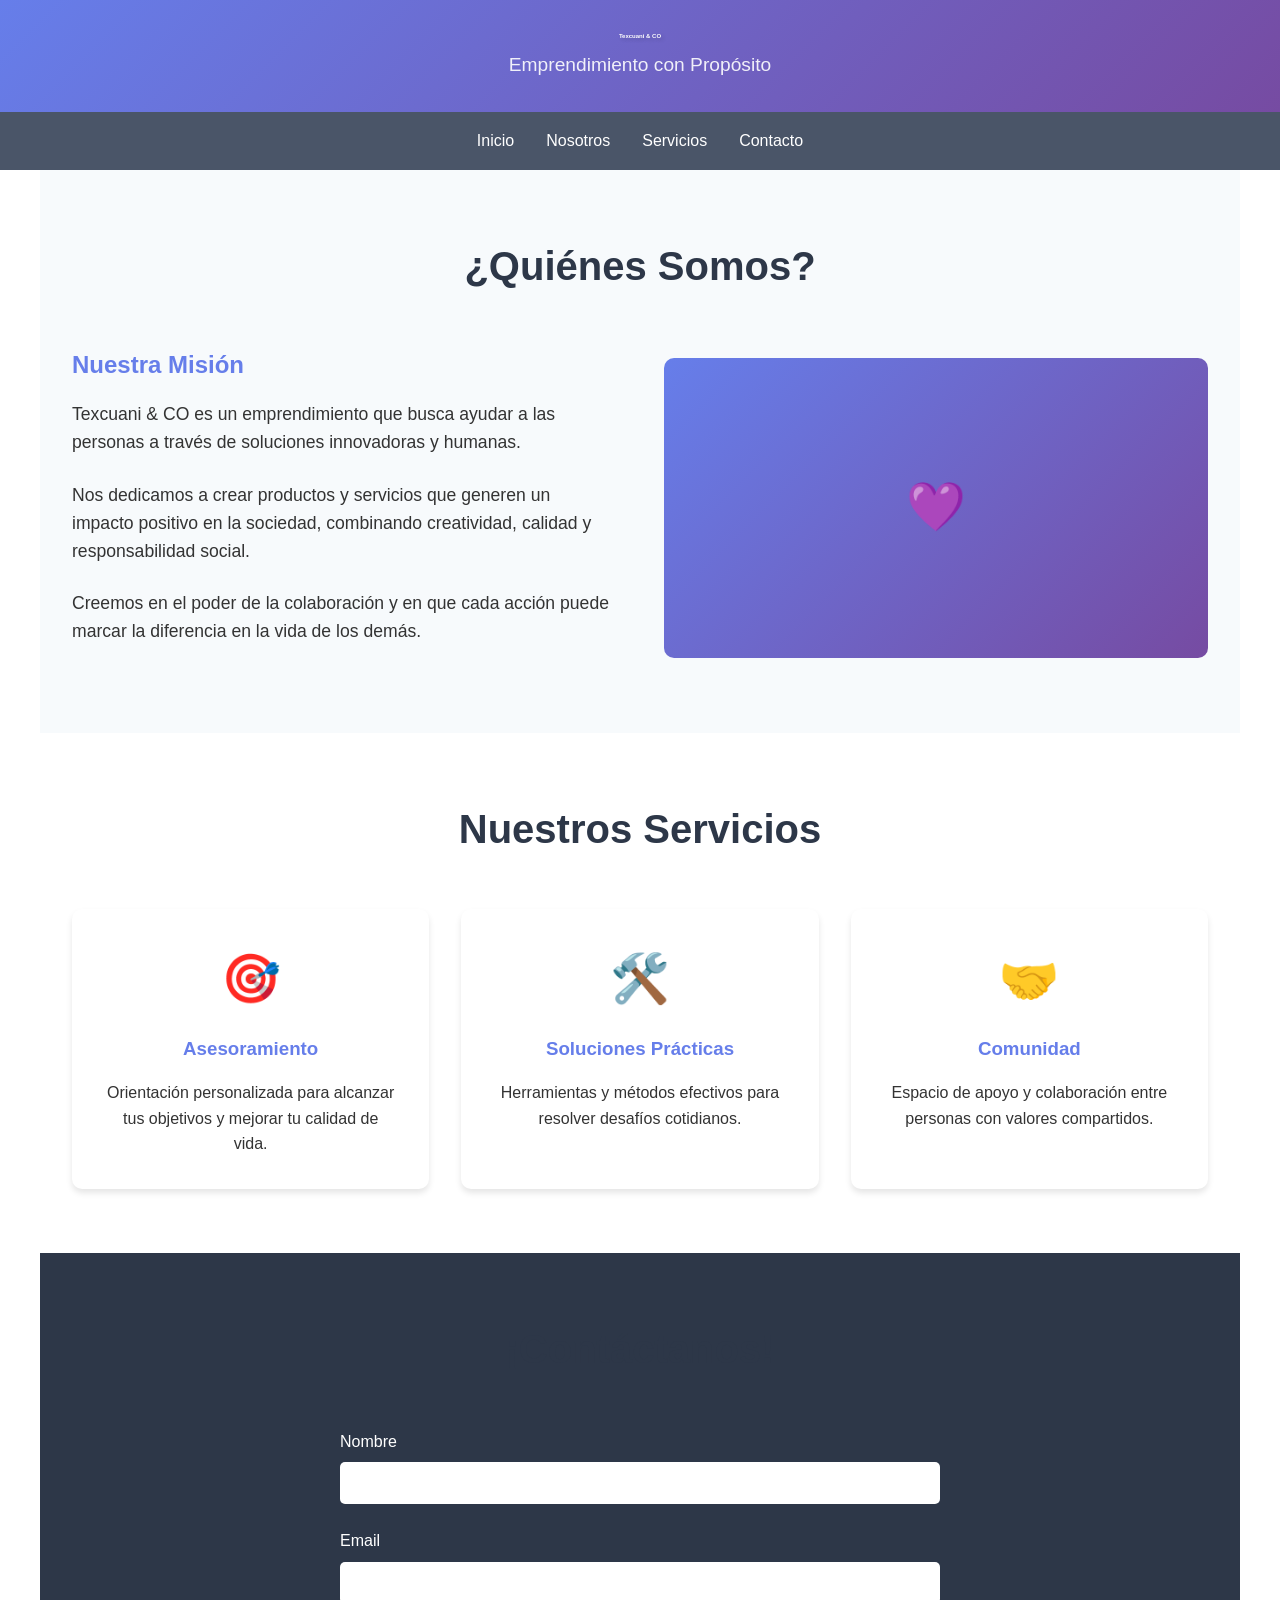
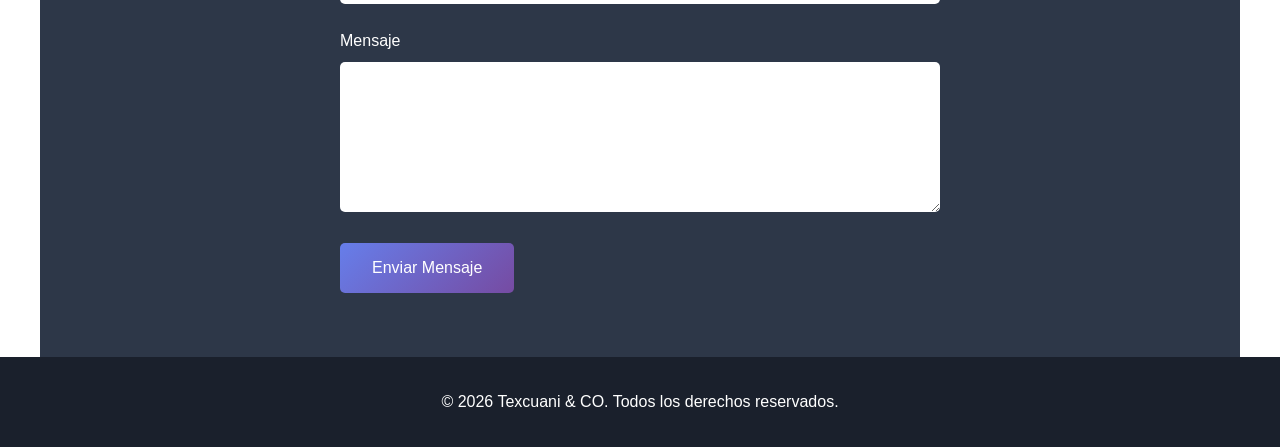
==== index.html @ c6632d87 "Add files via upload" ====
<!DOCTYPE html>
<html lang="es">
<head>
    <meta charset="UTF-8">
    <meta name="viewport" content="width=device-width, initial-scale=1.0">
    <title>Texcuani & CO - Emprendimiento Social</title>
    <style>
        * {
            margin: 0;
            padding: 0;
            box-sizing: border-box;
        }

        body {
            font-family: 'Segoe UI', Tahoma, Geneva, Verdana, sans-serif;
            line-height: 1.6;
            color: #333;
        }

        /* Header */
        header {
            background: linear-gradient(135deg, #667eea 0%, #764ba2 100%);
            color: white;
            padding: 2rem 0;
            text-align: center;
        }

        .logo h1 {
            font-size: 6%;
            margin-bottom: 0.5rem;
            text-shadow: 2px 2px 4px rgba(0,0,0,0.2);
        }

        .logo p {
            font-size: 1.2rem;
            opacity: 0.9;
        }

        /* Navigation */
        nav {
            background: #4a5568;
            padding: 1rem 0;
        }

        nav ul {
            list-style: none;
            display: flex;
            justify-content: center;
            flex-wrap: wrap;
            gap: 2rem;
        }

        nav a {
            color: white;
            text-decoration: none;
            font-weight: 500;
            transition: color 0.3s;
        }

        nav a:hover {
            color: #a0aec0;
        }

        /* Sections */
        .section {
            padding: 4rem 2rem;
            max-width: 1200px;
            margin: 0 auto;
        }

        .section-title {
            text-align: center;
            font-size: 2.5rem;
            margin-bottom: 3rem;
            color: #2d3748;
        }

        /* About Section */
        .about {
            background: #f7fafc;
        }

        .about-content {
            display: grid;
            grid-template-columns: 1fr 1fr;
            gap: 3rem;
            align-items: center;
        }

        .about-text h2 {
            color: #667eea;
            margin-bottom: 1rem;
        }

        .about-text p {
            font-size: 1.1rem;
            margin-bottom: 1.5rem;
        }

        .about-image {
            background: linear-gradient(135deg, #667eea 0%, #764ba2 100%);
            height: 300px;
            border-radius: 10px;
            display: flex;
            align-items: center;
            justify-content: center;
            color: white;
            font-size: 3rem;
        }

        /* Services Section */
        .services-grid {
            display: grid;
            grid-template-columns: repeat(auto-fit, minmax(300px, 1fr));
            gap: 2rem;
        }

        .service-card {
            background: white;
            padding: 2rem;
            border-radius: 10px;
            box-shadow: 0 4px 6px rgba(0,0,0,0.1);
            text-align: center;
            transition: transform 0.3s;
        }

        .service-card:hover {
            transform: translateY(-5px);
        }

        .service-icon {
            font-size: 3rem;
            margin-bottom: 1rem;
        }

        .service-card h3 {
            color: #667eea;
            margin-bottom: 1rem;
        }

        /* Contact Section */
        .contact {
            background: #2d3748;
            color: white;
        }

        .contact-form {
            max-width: 600px;
            margin: 0 auto;
        }

        .form-group {
            margin-bottom: 1.5rem;
        }

        .form-group label {
            display: block;
            margin-bottom: 0.5rem;
            font-weight: 500;
        }

        .form-group input,
        .form-group textarea {
            width: 100%;
            padding: 0.75rem;
            border: none;
            border-radius: 5px;
            font-size: 1rem;
        }

        .form-group textarea {
            height: 150px;
            resize: vertical;
        }

        .btn {
            background: linear-gradient(135deg, #667eea 0%, #764ba2 100%);
            color: white;
            padding: 1rem 2rem;
            border: none;
            border-radius: 5px;
            font-size: 1rem;
            cursor: pointer;
            transition: opacity 0.3s;
        }

        .btn:hover {
            opacity: 0.9;
        }

        /* Footer */
        footer {
            background: #1a202c;
            color: white;
            text-align: center;
            padding: 2rem;
        }

        /* Responsive */
        @media (max-width: 768px) {
            .about-content {
                grid-template-columns: 1fr;
            }

            .logo h1 {
                font-size: 2rem;
            }

            nav ul {
                gap: 1rem;
            }
        }
    </style>
</head>
<body>
    <!-- Header -->
    <header>
        <div class="logo">
            <h1>Texcuani & CO</h1>
            <p>Emprendimiento con Propósito</p>
        </div>
    </header>

    <!-- Navigation -->
    <nav>
        <ul>
            <li><a href="#inicio">Inicio</a></li>
            <li><a href="#nosotros">Nosotros</a></li>
            <li><a href="#servicios">Servicios</a></li>
            <li><a href="#contacto">Contacto</a></li>
        </ul>
    </nav>

    <!-- About Section -->
    <section id="nosotros" class="section about">
        <h2 class="section-title">¿Quiénes Somos?</h2>
        <div class="about-content">
            <div class="about-text">
                <h2>Nuestra Misión</h2>
                <p>Texcuani & CO es un emprendimiento que busca ayudar a las personas a través de soluciones innovadoras y humanas.</p>
                <p>Nos dedicamos a crear productos y servicios que generen un impacto positivo en la sociedad, combinando creatividad, calidad y responsabilidad social.</p>
                <p>Creemos en el poder de la colaboración y en que cada acción puede marcar la diferencia en la vida de los demás.</p>
            </div>
            <div class="about-image">
                💜
            </div>
        </div>
    </section>

    <!-- Services Section -->
    <section id="servicios" class="section">
        <h2 class="section-title">Nuestros Servicios</h2>
        <div class="services-grid">
            <div class="service-card">
                <div class="service-icon">🎯</div>
                <h3>Asesoramiento</h3>
                <p>Orientación personalizada para alcanzar tus objetivos y mejorar tu calidad de vida.</p>
            </div>
            <div class="service-card">
                <div class="service-icon">🛠️</div>
                <h3>Soluciones Prácticas</h3>
                <p>Herramientas y métodos efectivos para resolver desafíos cotidianos.</p>
            </div>
            <div class="service-card">
                <div class="service-icon">🤝</div>
                <h3>Comunidad</h3>
                <p>Espacio de apoyo y colaboración entre personas con valores compartidos.</p>
            </div>
        </div>
    </section>

    <!-- Contact Section -->
    <section id="contacto" class="section contact">
        <h2 class="section-title">¡Contáctanos!</h2>
        <form class="contact-form">
            <div class="form-group">
                <label for="nombre">Nombre</label>
                <input type="text" id="nombre" name="nombre" required>
            </div>
            <div class="form-group">
                <label for="email">Email</label>
                <input type="email" id="email" name="email" required>
            </div>
            <div class="form-group">
                <label for="mensaje">Mensaje</label>
                <textarea id="mensaje" name="mensaje" required></textarea>
            </div>
            <button type="submit" class="btn">Enviar Mensaje</button>
        </form>
    </section>

    <!-- Footer -->
    <footer>
        <p>&copy; 2026 Texcuani & CO. Todos los derechos reservados.</p>
    </footer>
</body>
</html>
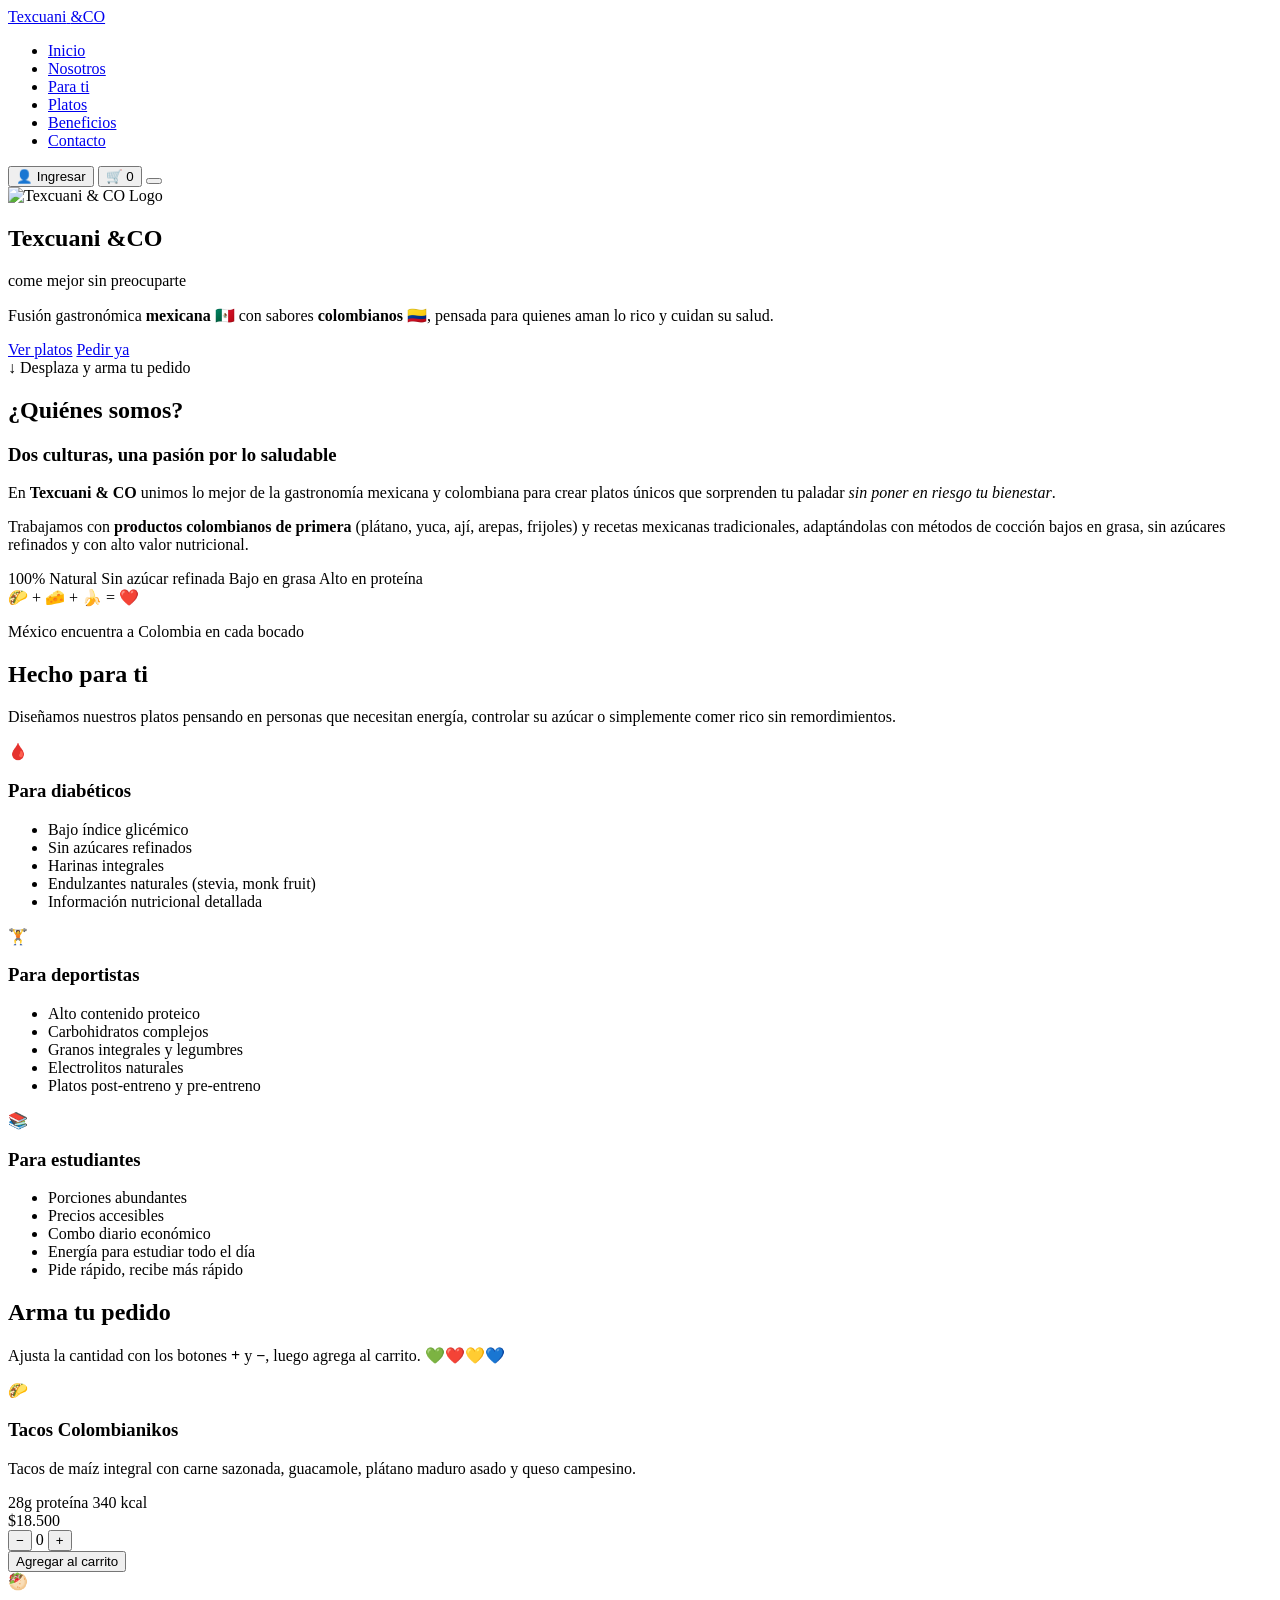
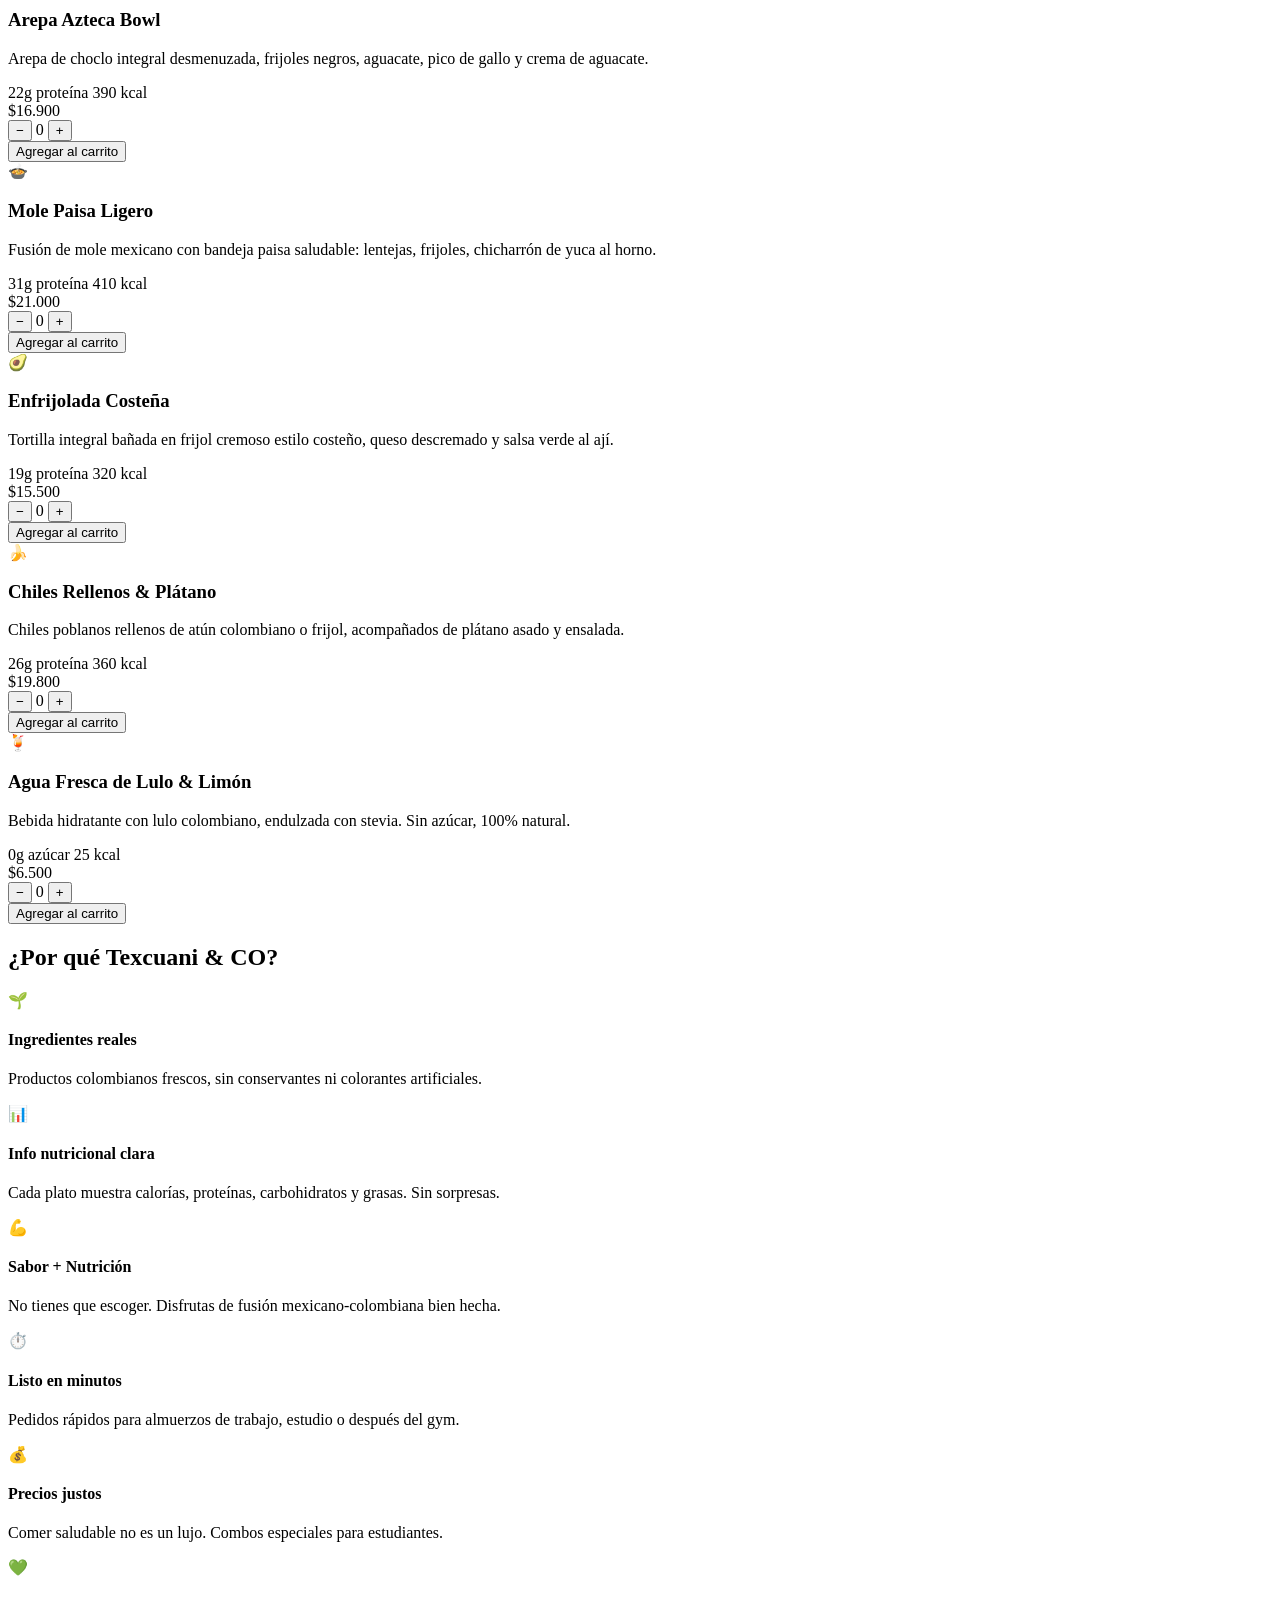
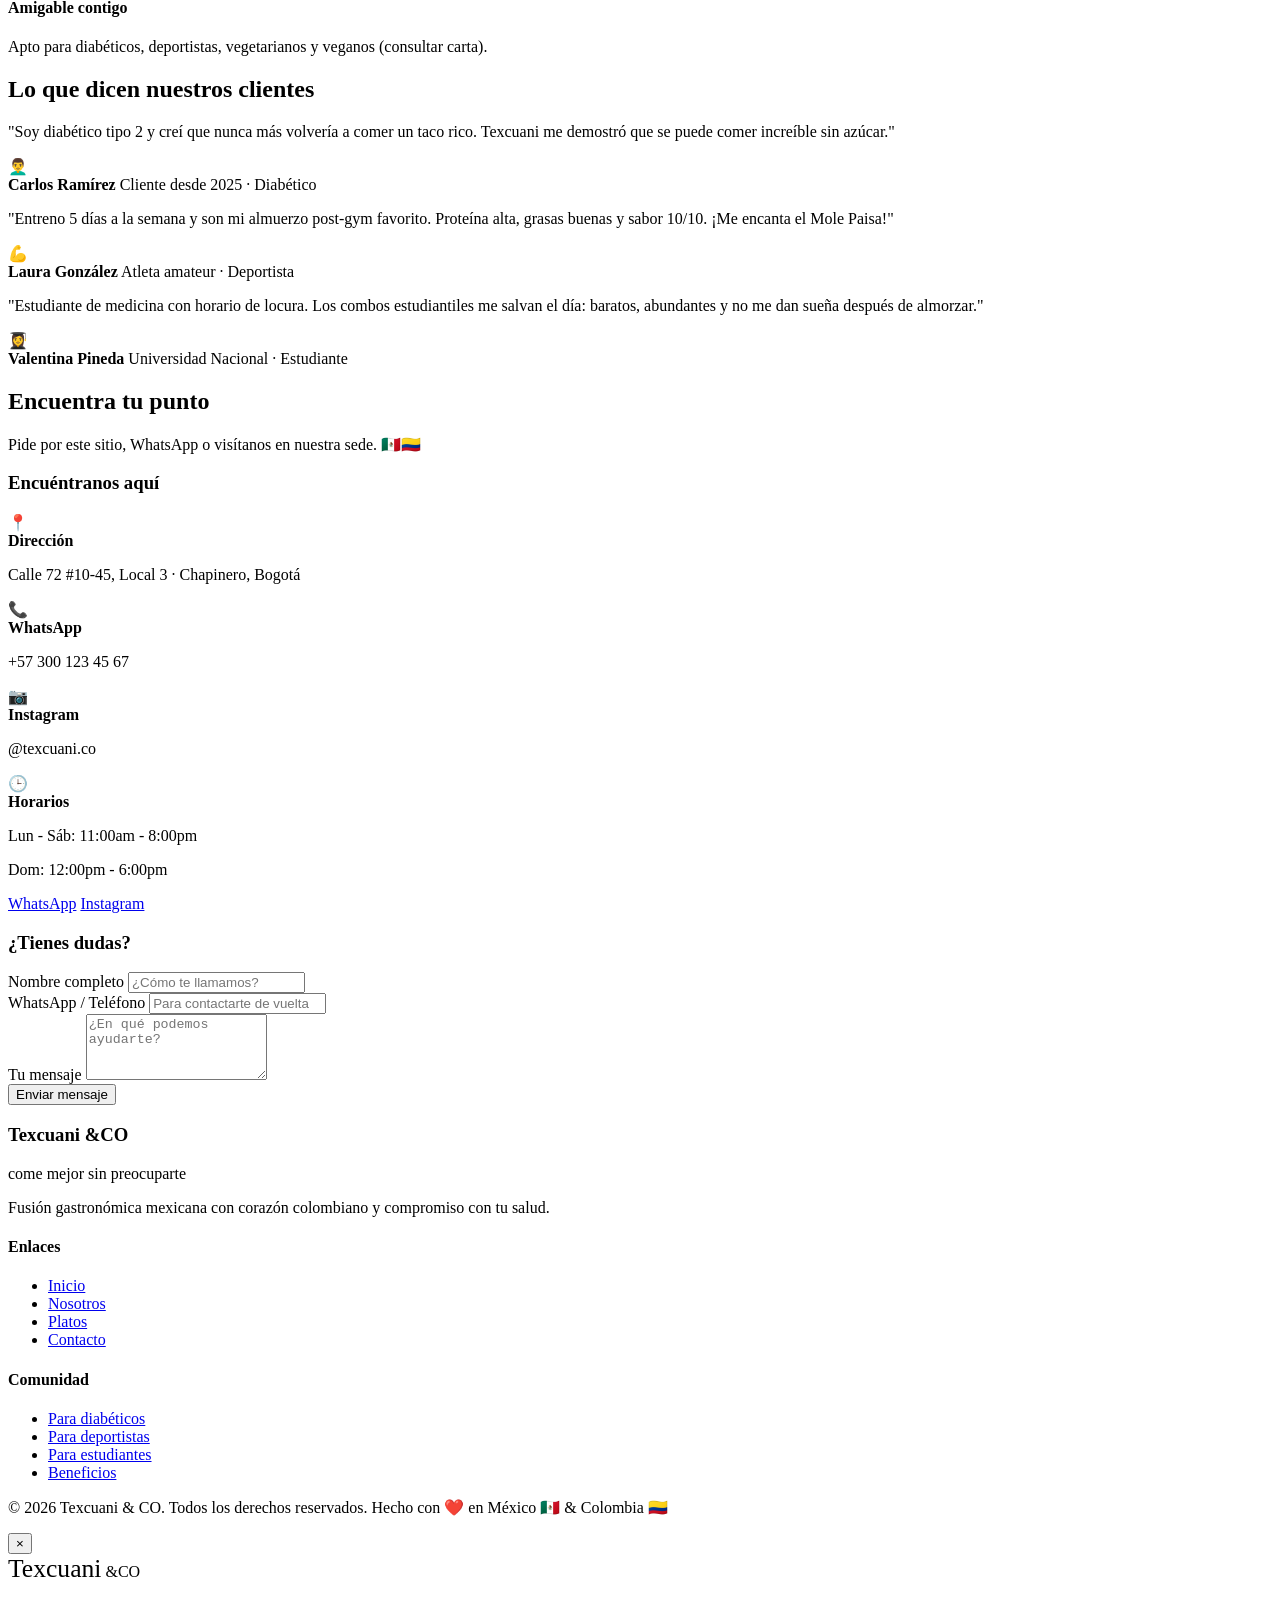
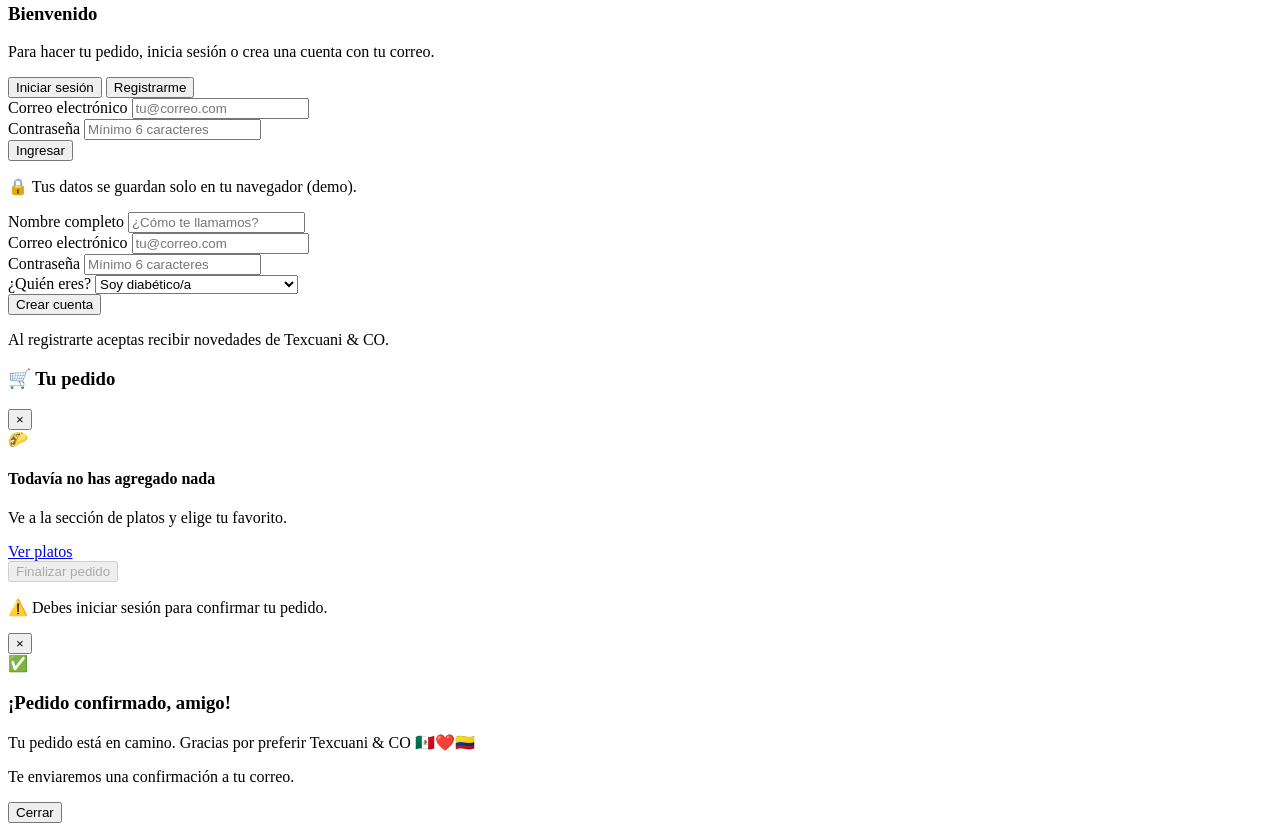
==== commit 6daf2a8f: "Add files via upload" ====
--- a/index.html
+++ b/index.html
@@ -3,295 +3,916 @@
 <head>
     <meta charset="UTF-8">
     <meta name="viewport" content="width=device-width, initial-scale=1.0">
-    <title>Texcuani & CO - Emprendimiento Social</title>
-    <style>
-        * {
-            margin: 0;
-            padding: 0;
-            box-sizing: border-box;
+    <title>Texcuani & CO | Comida Mexicana Colombiana Saludable</title>
+    <meta name="description" content="Fusión gastronómica mexicana con productos colombianos. Delicioso y saludable para diabéticos, deportistas y estudiantes. Come mejor sin preocuparte.">
+    <link rel="stylesheet" href="css/style.css">
+    <link href="https://fonts.googleapis.com/css2?family=Pacifico&family=Poppins:wght@300;400;500;600;700&display=swap" rel="stylesheet">
+</head>
+<body>
+    <!-- HEADER & NAV -->
+    <header class="header">
+        <nav class="nav">
+            <div class="nav-container">
+                <a href="#inicio" class="nav-logo">
+                    <span class="logo-text">Texcuani</span>
+                    <span class="logo-sub">&CO</span>
+                </a>
+                <ul class="nav-menu" id="navMenu">
+                    <li><a href="#inicio" class="nav-link">Inicio</a></li>
+                    <li><a href="#nosotros" class="nav-link">Nosotros</a></li>
+                    <li><a href="#publico" class="nav-link">Para ti</a></li>
+                    <li><a href="#productos" class="nav-link">Platos</a></li>
+                    <li><a href="#beneficios" class="nav-link">Beneficios</a></li>
+                    <li><a href="#contacto" class="nav-link">Contacto</a></li>
+                </ul>
+                <div class="nav-actions">
+                    <button class="nav-user" id="navUserBtn" title="Mi cuenta">
+                        <span class="nav-user-icon">👤</span>
+                        <span class="nav-user-text" id="navUserText">Ingresar</span>
+                    </button>
+                    <button class="cart-btn" id="cartBtn" aria-label="Abrir carrito">
+                        <span class="cart-icon">🛒</span>
+                        <span class="cart-count" id="cartCount">0</span>
+                    </button>
+                    <button class="nav-toggle" id="navToggle" aria-label="Abrir menú">
+                        <span></span><span></span><span></span>
+                    </button>
+                </div>
+            </div>
+        </nav>
+    </header>
+
+    <!-- HERO -->
+    <section id="inicio" class="hero">
+        <div class="hero-pattern"></div>
+        <div class="hero-content">
+            <div class="hero-logo">
+                <img src="https://coresg-normal.trae.ai/api/ide/v1/text_to_image?prompt=Mexican%20Colombian%20fusion%20food%20logo%20with%20cactus%2C%20taco%2C%20arepa%2C%20guacamole%2C%20flags%20of%20Mexico%20and%20Colombia%2C%20illustration%20style%20warm%20colors&image_size=square_hd" alt="Texcuani & CO Logo" class="hero-logo-img">
+            </div>
+            <h1 class="hero-title">
+                <span class="title-green">Tex</span><span class="title-red">cuani</span>
+                <span class="title-co">&CO</span>
+            </h1>
+            <p class="hero-slogan">come mejor sin preocuparte</p>
+            <p class="hero-subtitle">
+                Fusión gastronómica <strong>mexicana</strong> <span class="flag-mx">🇲🇽</span> con sabores <strong>colombianos</strong> <span class="flag-co">🇨🇴</span>,
+                pensada para quienes aman lo rico y cuidan su salud.
+            </p>
+            <div class="hero-buttons">
+                <a href="#productos" class="btn btn-primary">Ver platos</a>
+                <a href="#productos" class="btn btn-secondary">Pedir ya</a>
+            </div>
+        </div>
+        <div class="hero-scroll">
+            <span>↓ Desplaza y arma tu pedido</span>
+        </div>
+    </section>
+
+    <!-- NOSOTROS -->
+    <section id="nosotros" class="section about">
+        <div class="container">
+            <h2 class="section-title">¿Quiénes <span class="accent-red">somos</span>?</h2>
+            <div class="about-grid">
+                <div class="about-text">
+                    <h3 class="about-subtitle">Dos culturas, una pasión por lo saludable</h3>
+                    <p>
+                        En <strong>Texcuani & CO</strong> unimos lo mejor de la gastronomía mexicana y colombiana
+                        para crear platos únicos que sorprenden tu paladar <em>sin poner en riesgo tu bienestar</em>.
+                    </p>
+                    <p>
+                        Trabajamos con <strong>productos colombianos de primera</strong> (plátano, yuca, ají,
+                        arepas, frijoles) y recetas mexicanas tradicionales, adaptándolas con métodos
+                        de cocción bajos en grasa, sin azúcares refinados y con alto valor nutricional.
+                    </p>
+                    <div class="about-tags">
+                        <span class="tag tag-green">100% Natural</span>
+                        <span class="tag tag-yellow">Sin azúcar refinada</span>
+                        <span class="tag tag-red">Bajo en grasa</span>
+                        <span class="tag tag-blue">Alto en proteína</span>
+                    </div>
+                </div>
+                <div class="about-image">
+                    <div class="image-frame">
+                        <div class="flag-stripes">
+                            <span class="stripe mx-green"></span>
+                            <span class="stripe mx-white"></span>
+                            <span class="stripe mx-red"></span>
+                            <span class="stripe co-yellow"></span>
+                            <span class="stripe co-blue"></span>
+                            <span class="stripe co-red"></span>
+                        </div>
+                        <div class="fusion-emoji">🌮 + 🧀 + 🍌 = ❤️</div>
+                        <p class="fusion-text">México encuentra a Colombia en cada bocado</p>
+                    </div>
+                </div>
+            </div>
+        </div>
+    </section>
+
+    <!-- PÚBLICO OBJETIVO -->
+    <section id="publico" class="section audience">
+        <div class="container">
+            <h2 class="section-title">Hecho <span class="accent-green">para ti</span></h2>
+            <p class="section-subtitle">
+                Diseñamos nuestros platos pensando en personas que necesitan energía,
+                controlar su azúcar o simplemente comer rico sin remordimientos.
+            </p>
+            <div class="audience-grid">
+                <div class="audience-card card-diabetic">
+                    <div class="audience-icon">🩸</div>
+                    <h3>Para diabéticos</h3>
+                    <ul>
+                        <li>Bajo índice glicémico</li>
+                        <li>Sin azúcares refinados</li>
+                        <li>Harinas integrales</li>
+                        <li>Endulzantes naturales (stevia, monk fruit)</li>
+                        <li>Información nutricional detallada</li>
+                    </ul>
+                </div>
+                <div class="audience-card card-athlete">
+                    <div class="audience-icon">🏋️</div>
+                    <h3>Para deportistas</h3>
+                    <ul>
+                        <li>Alto contenido proteico</li>
+                        <li>Carbohidratos complejos</li>
+                        <li>Granos integrales y legumbres</li>
+                        <li>Electrolitos naturales</li>
+                        <li>Platos post-entreno y pre-entreno</li>
+                    </ul>
+                </div>
+                <div class="audience-card card-student">
+                    <div class="audience-icon">📚</div>
+                    <h3>Para estudiantes</h3>
+                    <ul>
+                        <li>Porciones abundantes</li>
+                        <li>Precios accesibles</li>
+                        <li>Combo diario económico</li>
+                        <li>Energía para estudiar todo el día</li>
+                        <li>Pide rápido, recibe más rápido</li>
+                    </ul>
+                </div>
+            </div>
+        </div>
+    </section>
+
+    <!-- PRODUCTOS / PLATOS -->
+    <section id="productos" class="section products">
+        <div class="container">
+            <h2 class="section-title">Arma <span class="accent-yellow">tu pedido</span></h2>
+            <p class="section-subtitle">Ajusta la cantidad con los botones <strong>+</strong> y <strong>−</strong>, luego agrega al carrito. 💚❤️💛💙</p>
+
+            <div class="products-grid">
+                <article class="product-card" data-id="p1" data-nombre="Tacos Colombianikos" data-precio="18500">
+                    <div class="product-img product-img-1">🌮</div>
+                    <h3>Tacos Colombianikos</h3>
+                    <p>Tacos de maíz integral con carne sazonada, guacamole, plátano maduro asado y queso campesino.</p>
+                    <div class="product-meta">
+                        <span class="meta-tag meta-proteina">28g proteína</span>
+                        <span class="meta-tag meta-calorias">340 kcal</span>
+                    </div>
+                    <div class="product-footer">
+                        <div class="product-price">$18.500</div>
+                        <div class="qty-row">
+                            <button class="qty-btn qty-minus" aria-label="Quitar">−</button>
+                            <span class="qty-value">0</span>
+                            <button class="qty-btn qty-plus" aria-label="Agregar">+</button>
+                        </div>
+                    </div>
+                    <button class="btn btn-primary btn-block btn-add">Agregar al carrito</button>
+                </article>
+
+                <article class="product-card" data-id="p2" data-nombre="Arepa Azteca Bowl" data-precio="16900">
+                    <div class="product-img product-img-2">🥙</div>
+                    <h3>Arepa Azteca Bowl</h3>
+                    <p>Arepa de choclo integral desmenuzada, frijoles negros, aguacate, pico de gallo y crema de aguacate.</p>
+                    <div class="product-meta">
+                        <span class="meta-tag meta-proteina">22g proteína</span>
+                        <span class="meta-tag meta-calorias">390 kcal</span>
+                    </div>
+                    <div class="product-footer">
+                        <div class="product-price">$16.900</div>
+                        <div class="qty-row">
+                            <button class="qty-btn qty-minus" aria-label="Quitar">−</button>
+                            <span class="qty-value">0</span>
+                            <button class="qty-btn qty-plus" aria-label="Agregar">+</button>
+                        </div>
+                    </div>
+                    <button class="btn btn-primary btn-block btn-add">Agregar al carrito</button>
+                </article>
+
+                <article class="product-card" data-id="p3" data-nombre="Mole Paisa Ligero" data-precio="21000">
+                    <div class="product-img product-img-3">🍲</div>
+                    <h3>Mole Paisa Ligero</h3>
+                    <p>Fusión de mole mexicano con bandeja paisa saludable: lentejas, frijoles, chicharrón de yuca al horno.</p>
+                    <div class="product-meta">
+                        <span class="meta-tag meta-proteina">31g proteína</span>
+                        <span class="meta-tag meta-calorias">410 kcal</span>
+                    </div>
+                    <div class="product-footer">
+                        <div class="product-price">$21.000</div>
+                        <div class="qty-row">
+                            <button class="qty-btn qty-minus" aria-label="Quitar">−</button>
+                            <span class="qty-value">0</span>
+                            <button class="qty-btn qty-plus" aria-label="Agregar">+</button>
+                        </div>
+                    </div>
+                    <button class="btn btn-primary btn-block btn-add">Agregar al carrito</button>
+                </article>
+
+                <article class="product-card" data-id="p4" data-nombre="Enfrijolada Costeña" data-precio="15500">
+                    <div class="product-img product-img-4">🥑</div>
+                    <h3>Enfrijolada Costeña</h3>
+                    <p>Tortilla integral bañada en frijol cremoso estilo costeño, queso descremado y salsa verde al ají.</p>
+                    <div class="product-meta">
+                        <span class="meta-tag meta-proteina">19g proteína</span>
+                        <span class="meta-tag meta-calorias">320 kcal</span>
+                    </div>
+                    <div class="product-footer">
+                        <div class="product-price">$15.500</div>
+                        <div class="qty-row">
+                            <button class="qty-btn qty-minus" aria-label="Quitar">−</button>
+                            <span class="qty-value">0</span>
+                            <button class="qty-btn qty-plus" aria-label="Agregar">+</button>
+                        </div>
+                    </div>
+                    <button class="btn btn-primary btn-block btn-add">Agregar al carrito</button>
+                </article>
+
+                <article class="product-card" data-id="p5" data-nombre="Chiles Rellenos & Plátano" data-precio="19800">
+                    <div class="product-img product-img-5">🍌</div>
+                    <h3>Chiles Rellenos & Plátano</h3>
+                    <p>Chiles poblanos rellenos de atún colombiano o frijol, acompañados de plátano asado y ensalada.</p>
+                    <div class="product-meta">
+                        <span class="meta-tag meta-proteina">26g proteína</span>
+                        <span class="meta-tag meta-calorias">360 kcal</span>
+                    </div>
+                    <div class="product-footer">
+                        <div class="product-price">$19.800</div>
+                        <div class="qty-row">
+                            <button class="qty-btn qty-minus" aria-label="Quitar">−</button>
+                            <span class="qty-value">0</span>
+                            <button class="qty-btn qty-plus" aria-label="Agregar">+</button>
+                        </div>
+                    </div>
+                    <button class="btn btn-primary btn-block btn-add">Agregar al carrito</button>
+                </article>
+
+                <article class="product-card" data-id="p6" data-nombre="Agua Fresca de Lulo & Limón" data-precio="6500">
+                    <div class="product-img product-img-6">🍹</div>
+                    <h3>Agua Fresca de Lulo & Limón</h3>
+                    <p>Bebida hidratante con lulo colombiano, endulzada con stevia. Sin azúcar, 100% natural.</p>
+                    <div class="product-meta">
+                        <span class="meta-tag meta-proteina">0g azúcar</span>
+                        <span class="meta-tag meta-calorias">25 kcal</span>
+                    </div>
+                    <div class="product-footer">
+                        <div class="product-price">$6.500</div>
+                        <div class="qty-row">
+                            <button class="qty-btn qty-minus" aria-label="Quitar">−</button>
+                            <span class="qty-value">0</span>
+                            <button class="qty-btn qty-plus" aria-label="Agregar">+</button>
+                        </div>
+                    </div>
+                    <button class="btn btn-primary btn-block btn-add">Agregar al carrito</button>
+                </article>
+            </div>
+        </div>
+    </section>
+
+    <!-- BENEFICIOS -->
+    <section id="beneficios" class="section benefits">
+        <div class="container">
+            <h2 class="section-title">¿Por qué <span class="accent-blue">Texcuani & CO</span>?</h2>
+            <div class="benefits-grid">
+                <div class="benefit-item">
+                    <div class="benefit-icon">🌱</div>
+                    <h4>Ingredientes reales</h4>
+                    <p>Productos colombianos frescos, sin conservantes ni colorantes artificiales.</p>
+                </div>
+                <div class="benefit-item">
+                    <div class="benefit-icon">📊</div>
+                    <h4>Info nutricional clara</h4>
+                    <p>Cada plato muestra calorías, proteínas, carbohidratos y grasas. Sin sorpresas.</p>
+                </div>
+                <div class="benefit-item">
+                    <div class="benefit-icon">💪</div>
+                    <h4>Sabor + Nutrición</h4>
+                    <p>No tienes que escoger. Disfrutas de fusión mexicano-colombiana bien hecha.</p>
+                </div>
+                <div class="benefit-item">
+                    <div class="benefit-icon">⏱️</div>
+                    <h4>Listo en minutos</h4>
+                    <p>Pedidos rápidos para almuerzos de trabajo, estudio o después del gym.</p>
+                </div>
+                <div class="benefit-item">
+                    <div class="benefit-icon">💰</div>
+                    <h4>Precios justos</h4>
+                    <p>Comer saludable no es un lujo. Combos especiales para estudiantes.</p>
+                </div>
+                <div class="benefit-item">
+                    <div class="benefit-icon">💚</div>
+                    <h4>Amigable contigo</h4>
+                    <p>Apto para diabéticos, deportistas, vegetarianos y veganos (consultar carta).</p>
+                </div>
+            </div>
+        </div>
+    </section>
+
+    <!-- TESTIMONIOS -->
+    <section class="section testimonials">
+        <div class="container">
+            <h2 class="section-title">Lo que dicen <span class="accent-red">nuestros clientes</span></h2>
+            <div class="testimonials-grid">
+                <div class="testimonial-card">
+                    <p class="testimonial-text">"Soy diabético tipo 2 y creí que nunca más volvería a comer un taco rico. Texcuani me demostró que se puede comer increíble sin azúcar."</p>
+                    <div class="testimonial-author">
+                        <div class="avatar">👨‍🦱</div>
+                        <div>
+                            <strong>Carlos Ramírez</strong>
+                            <span>Cliente desde 2025 · Diabético</span>
+                        </div>
+                    </div>
+                </div>
+                <div class="testimonial-card">
+                    <p class="testimonial-text">"Entreno 5 días a la semana y son mi almuerzo post-gym favorito. Proteína alta, grasas buenas y sabor 10/10. ¡Me encanta el Mole Paisa!"</p>
+                    <div class="testimonial-author">
+                        <div class="avatar">💪</div>
+                        <div>
+                            <strong>Laura González</strong>
+                            <span>Atleta amateur · Deportista</span>
+                        </div>
+                    </div>
+                </div>
+                <div class="testimonial-card">
+                    <p class="testimonial-text">"Estudiante de medicina con horario de locura. Los combos estudiantiles me salvan el día: baratos, abundantes y no me dan sueña después de almorzar."</p>
+                    <div class="testimonial-author">
+                        <div class="avatar">👩‍🎓</div>
+                        <div>
+                            <strong>Valentina Pineda</strong>
+                            <span>Universidad Nacional · Estudiante</span>
+                        </div>
+                    </div>
+                </div>
+            </div>
+        </div>
+    </section>
+
+    <!-- CONTACTO -->
+    <section id="contacto" class="section contact">
+        <div class="container">
+            <h2 class="section-title">Encuentra <span class="accent-green">tu punto</span></h2>
+            <p class="section-subtitle">Pide por este sitio, WhatsApp o visítanos en nuestra sede. 🇲🇽🇨🇴</p>
+
+            <div class="contact-grid">
+                <div class="contact-info large">
+                    <h3>Encuéntranos aquí</h3>
+                    <div class="info-item">
+                        <span class="info-icon">📍</span>
+                        <div>
+                            <strong>Dirección</strong>
+                            <p>Calle 72 #10-45, Local 3 · Chapinero, Bogotá</p>
+                        </div>
+                    </div>
+                    <div class="info-item">
+                        <span class="info-icon">📞</span>
+                        <div>
+                            <strong>WhatsApp</strong>
+                            <p>+57 300 123 45 67</p>
+                        </div>
+                    </div>
+                    <div class="info-item">
+                        <span class="info-icon">📷</span>
+                        <div>
+                            <strong>Instagram</strong>
+                            <p>@texcuani.co</p>
+                        </div>
+                    </div>
+                    <div class="info-item">
+                        <span class="info-icon">🕒</span>
+                        <div>
+                            <strong>Horarios</strong>
+                            <p>Lun - Sáb: 11:00am - 8:00pm</p>
+                            <p>Dom: 12:00pm - 6:00pm</p>
+                        </div>
+                    </div>
+                    <div class="social-buttons">
+                        <a href="#" class="social-btn wa">WhatsApp</a>
+                        <a href="#" class="social-btn ig">Instagram</a>
+                    </div>
+                </div>
+
+                <form class="contact-form">
+                    <h3>¿Tienes dudas?</h3>
+                    <div class="form-group">
+                        <label for="nombre">Nombre completo</label>
+                        <input type="text" id="nombre" name="nombre" placeholder="¿Cómo te llamamos?" required>
+                    </div>
+                    <div class="form-group">
+                        <label for="telefono">WhatsApp / Teléfono</label>
+                        <input type="tel" id="telefono" name="telefono" placeholder="Para contactarte de vuelta" required>
+                    </div>
+                    <div class="form-group">
+                        <label for="mensaje">Tu mensaje</label>
+                        <textarea id="mensaje" name="mensaje" rows="4" placeholder="¿En qué podemos ayudarte?" required></textarea>
+                    </div>
+                    <button type="submit" class="btn btn-primary btn-block">Enviar mensaje</button>
+                </form>
+            </div>
+        </div>
+    </section>
+
+    <!-- FOOTER -->
+    <footer class="footer">
+        <div class="container">
+            <div class="footer-grid">
+                <div>
+                    <h3 class="footer-logo">
+                        <span class="logo-text">Texcuani</span>
+                        <span class="logo-sub">&CO</span>
+                    </h3>
+                    <p class="footer-slogan">come mejor sin preocuparte</p>
+                    <p>Fusión gastronómica mexicana con corazón colombiano y compromiso con tu salud.</p>
+                </div>
+                <div>
+                    <h4>Enlaces</h4>
+                    <ul class="footer-links">
+                        <li><a href="#inicio">Inicio</a></li>
+                        <li><a href="#nosotros">Nosotros</a></li>
+                        <li><a href="#productos">Platos</a></li>
+                        <li><a href="#contacto">Contacto</a></li>
+                    </ul>
+                </div>
+                <div>
+                    <h4>Comunidad</h4>
+                    <ul class="footer-links">
+                        <li><a href="#publico">Para diabéticos</a></li>
+                        <li><a href="#publico">Para deportistas</a></li>
+                        <li><a href="#publico">Para estudiantes</a></li>
+                        <li><a href="#beneficios">Beneficios</a></li>
+                    </ul>
+                </div>
+            </div>
+            <div class="footer-bottom">
+                <p>© 2026 Texcuani & CO. Todos los derechos reservados. Hecho con ❤️ en México 🇲🇽 & Colombia 🇨🇴</p>
+            </div>
+        </div>
+    </footer>
+
+    <!-- ============== MODAL AUTENTICACIÓN ============== -->
+    <div class="modal-overlay" id="authModal" aria-hidden="true">
+        <div class="modal auth-modal">
+            <button class="modal-close" data-close="authModal" aria-label="Cerrar">×</button>
+
+            <div class="auth-header">
+                <div class="auth-logo">
+                    <span class="logo-text" style="font-size:1.6rem">Texcuani</span>
+                    <span class="logo-sub" style="color:var(--brown-soft)">&CO</span>
+                </div>
+                <h3 id="authTitle">Bienvenido</h3>
+                <p id="authSubtitle">Para hacer tu pedido, inicia sesión o crea una cuenta con tu correo.</p>
+            </div>
+
+            <!-- Tabs -->
+            <div class="auth-tabs">
+                <button class="auth-tab active" data-tab="login">Iniciar sesión</button>
+                <button class="auth-tab" data-tab="register">Registrarme</button>
+            </div>
+
+            <!-- Form Login -->
+            <form class="auth-form" id="loginForm">
+                <div class="form-group">
+                    <label for="loginEmail">Correo electrónico</label>
+                    <input type="email" id="loginEmail" placeholder="tu@correo.com" required>
+                </div>
+                <div class="form-group">
+                    <label for="loginPass">Contraseña</label>
+                    <input type="password" id="loginPass" placeholder="Mínimo 6 caracteres" minlength="6" required>
+                </div>
+                <button type="submit" class="btn btn-primary btn-block">Ingresar</button>
+                <p class="auth-note">🔒 Tus datos se guardan solo en tu navegador (demo).</p>
+            </form>
+
+            <!-- Form Registro -->
+            <form class="auth-form hidden" id="registerForm">
+                <div class="form-group">
+                    <label for="regName">Nombre completo</label>
+                    <input type="text" id="regName" placeholder="¿Cómo te llamamos?" required>
+                </div>
+                <div class="form-group">
+                    <label for="regEmail">Correo electrónico</label>
+                    <input type="email" id="regEmail" placeholder="tu@correo.com" required>
+                </div>
+                <div class="form-group">
+                    <label for="regPass">Contraseña</label>
+                    <input type="password" id="regPass" placeholder="Mínimo 6 caracteres" minlength="6" required>
+                </div>
+                <div class="form-group">
+                    <label for="regPerfil">¿Quién eres?</label>
+                    <select id="regPerfil">
+                        <option value="diabetico">Soy diabético/a</option>
+                        <option value="deportista">Soy deportista</option>
+                        <option value="estudiante">Soy estudiante</option>
+                        <option value="otro">Me encanta lo rico y saludable</option>
+                    </select>
+                </div>
+                <button type="submit" class="btn btn-secondary btn-block">Crear cuenta</button>
+                <p class="auth-note">Al registrarte aceptas recibir novedades de Texcuani & CO.</p>
+            </form>
+        </div>
+    </div>
+
+    <!-- ============== CARRITO (DRAWER) ============== -->
+    <div class="cart-overlay" id="cartOverlay" aria-hidden="true"></div>
+    <aside class="cart-drawer" id="cartDrawer">
+        <div class="cart-header">
+            <h3>🛒 Tu pedido</h3>
+            <button class="modal-close" data-close="cartDrawer" aria-label="Cerrar">×</button>
+        </div>
+
+        <div class="cart-body" id="cartBody">
+            <div class="cart-empty" id="cartEmpty">
+                <div class="cart-empty-icon">🌮</div>
+                <h4>Todavía no has agregado nada</h4>
+                <p>Ve a la sección de platos y elige tu favorito.</p>
+                <a href="#productos" class="btn btn-primary" data-close-link>Ver platos</a>
+            </div>
+            <div class="cart-items" id="cartItems"></div>
+        </div>
+
+        <div class="cart-footer">
+            <div class="cart-summary" id="cartSummary" hidden>
+                <div class="summary-row">
+                    <span>Subtotal</span>
+                    <span id="subtotal">$0</span>
+                </div>
+                <div class="summary-row">
+                    <span>Domicilio</span>
+                    <span id="domicilio">$3.000</span>
+                </div>
+                <div class="summary-row total">
+                    <strong>Total</strong>
+                    <strong id="total">$3.000</strong>
+                </div>
+            </div>
+            <button class="btn btn-primary btn-block" id="checkoutBtn" disabled>
+                Finalizar pedido
+            </button>
+            <p class="cart-hint" id="cartHint">⚠️ Debes iniciar sesión para confirmar tu pedido.</p>
+        </div>
+    </aside>
+
+    <!-- ============== MODAL CHECKOUT ÉXITO ============== -->
+    <div class="modal-overlay" id="successModal" aria-hidden="true">
+        <div class="modal success-modal">
+            <button class="modal-close" data-close="successModal" aria-label="Cerrar">×</button>
+            <div class="success-icon">✅</div>
+            <h3>¡Pedido confirmado, <span id="successUser">amigo</span>!</h3>
+            <p>Tu pedido está en camino. Gracias por preferir Texcuani & CO 🇲🇽❤️🇨🇴</p>
+            <div class="success-summary" id="successSummary"></div>
+            <p class="success-cta">Te enviaremos una confirmación a tu correo.</p>
+            <button class="btn btn-primary btn-block" data-close="successModal">Cerrar</button>
+        </div>
+    </div>
+
+    <!-- ============== TOAST ============== -->
+    <div class="toast" id="toast"></div>
+
+    <script>
+        // ===========================================================
+        //  TEXCUANI & CO — Carrito + Autenticación (vanilla JS)
+        // ===========================================================
+
+        // ---------- Utilidades ----------
+        const $ = (s, ctx=document) => ctx.querySelector(s);
+        const $$ = (s, ctx=document) => [...ctx.querySelectorAll(s)];
+        const fmt = n => '$' + new Intl.NumberFormat('es-CO').format(n);
+        const emailRx = /^[^\s@]+@[^\s@]+\.[^\s@]+$/;
+
+        const toast = (msg, type='ok') => {
+            const t = $('#toast');
+            t.textContent = msg;
+            t.className = `toast show toast-${type}`;
+            setTimeout(() => t.classList.remove('show'), 2600);
+        };
+
+        // ---------- Menú móvil ----------
+        const toggle = $('#navToggle');
+        const menu = $('#navMenu');
+        toggle.addEventListener('click', () => {
+            menu.classList.toggle('active');
+            toggle.classList.toggle('active');
+        });
+        $$('.nav-link').forEach(link => {
+            link.addEventListener('click', () => {
+                menu.classList.remove('active');
+                toggle.classList.remove('active');
+            });
+        });
+
+        // Smooth scroll
+        $$('a[href^="#"]').forEach(a => {
+            a.addEventListener('click', e => {
+                const href = a.getAttribute('href');
+                if (href === '#') return;
+                e.preventDefault();
+                const t = $(href);
+                if (t) t.scrollIntoView({ behavior: 'smooth', block: 'start' });
+            });
+        });
+
+        // Formulario contacto
+        const contactForm = $('.contact-form');
+        if (contactForm) {
+            contactForm.addEventListener('submit', e => {
+                e.preventDefault();
+                toast('¡Mensaje enviado! Te responderemos pronto 🇲🇽🇨🇴');
+                e.target.reset();
+            });
         }
 
-        body {
-            font-family: 'Segoe UI', Tahoma, Geneva, Verdana, sans-serif;
-            line-height: 1.6;
-            color: #333;
+        // ---------- Sistema de modales ----------
+        $$('[data-close]').forEach(btn => {
+            btn.addEventListener('click', () => closeModal(btn.dataset.close));
+        });
+        $$('[data-close-link]').forEach(btn => {
+            btn.addEventListener('click', () => closeCart());
+        });
+        $('.cart-overlay').addEventListener('click', closeCart);
+
+        function openModal(id){
+            const m = $('#' + id);
+            m.classList.add('show');
+            m.setAttribute('aria-hidden', 'false');
+            document.body.style.overflow = 'hidden';
         }
-
-        /* Header */
-        header {
-            background: linear-gradient(135deg, #667eea 0%, #764ba2 100%);
-            color: white;
-            padding: 2rem 0;
-            text-align: center;
+        function closeModal(id){
+            const m = $('#' + id);
+            if (id === 'cartDrawer') return closeCart();
+            m.classList.remove('show');
+            m.setAttribute('aria-hidden', 'true');
+            if (!$('.modal-overlay.show')) document.body.style.overflow = '';
         }
-
-        .logo h1 {
-            font-size: 6%;
-            margin-bottom: 0.5rem;
-            text-shadow: 2px 2px 4px rgba(0,0,0,0.2);
+        function openCart(){
+            $('#cartOverlay').classList.add('show');
+            $('#cartDrawer').classList.add('open');
+            document.body.style.overflow = 'hidden';
         }
-
-        .logo p {
-            font-size: 1.2rem;
-            opacity: 0.9;
+        function closeCart(){
+            $('#cartOverlay').classList.remove('show');
+            $('#cartDrawer').classList.remove('open');
+            if (!$('.modal-overlay.show')) document.body.style.overflow = '';
         }
 
-        /* Navigation */
-        nav {
-            background: #4a5568;
-            padding: 1rem 0;
+        // ---------- Autenticación (localStorage) ----------
+        const USERS_KEY = 'texcuani_users';
+        const SESSION_KEY = 'texcuani_session';
+        let currentUser = JSON.parse(localStorage.getItem(SESSION_KEY) || 'null');
+
+        function getUsers(){
+            try { return JSON.parse(localStorage.getItem(USERS_KEY) || '[]'); }
+            catch { return []; }
         }
-
-        nav ul {
-            list-style: none;
-            display: flex;
-            justify-content: center;
-            flex-wrap: wrap;
-            gap: 2rem;
-        }
-
-        nav a {
-            color: white;
-            text-decoration: none;
-            font-weight: 500;
-            transition: color 0.3s;
-        }
-
-        nav a:hover {
-            color: #a0aec0;
-        }
-
-        /* Sections */
-        .section {
-            padding: 4rem 2rem;
-            max-width: 1200px;
-            margin: 0 auto;
-        }
-
-        .section-title {
-            text-align: center;
-            font-size: 2.5rem;
-            margin-bottom: 3rem;
-            color: #2d3748;
-        }
-
-        /* About Section */
-        .about {
-            background: #f7fafc;
-        }
-
-        .about-content {
-            display: grid;
-            grid-template-columns: 1fr 1fr;
-            gap: 3rem;
-            align-items: center;
-        }
-
-        .about-text h2 {
-            color: #667eea;
-            margin-bottom: 1rem;
-        }
-
-        .about-text p {
-            font-size: 1.1rem;
-            margin-bottom: 1.5rem;
-        }
-
-        .about-image {
-            background: linear-gradient(135deg, #667eea 0%, #764ba2 100%);
-            height: 300px;
-            border-radius: 10px;
-            display: flex;
-            align-items: center;
-            justify-content: center;
-            color: white;
-            font-size: 3rem;
-        }
-
-        /* Services Section */
-        .services-grid {
-            display: grid;
-            grid-template-columns: repeat(auto-fit, minmax(300px, 1fr));
-            gap: 2rem;
-        }
-
-        .service-card {
-            background: white;
-            padding: 2rem;
-            border-radius: 10px;
-            box-shadow: 0 4px 6px rgba(0,0,0,0.1);
-            text-align: center;
-            transition: transform 0.3s;
-        }
-
-        .service-card:hover {
-            transform: translateY(-5px);
-        }
-
-        .service-icon {
-            font-size: 3rem;
-            margin-bottom: 1rem;
-        }
-
-        .service-card h3 {
-            color: #667eea;
-            margin-bottom: 1rem;
-        }
-
-        /* Contact Section */
-        .contact {
-            background: #2d3748;
-            color: white;
-        }
-
-        .contact-form {
-            max-width: 600px;
-            margin: 0 auto;
-        }
-
-        .form-group {
-            margin-bottom: 1.5rem;
-        }
-
-        .form-group label {
-            display: block;
-            margin-bottom: 0.5rem;
-            font-weight: 500;
-        }
-
-        .form-group input,
-        .form-group textarea {
-            width: 100%;
-            padding: 0.75rem;
-            border: none;
-            border-radius: 5px;
-            font-size: 1rem;
-        }
-
-        .form-group textarea {
-            height: 150px;
-            resize: vertical;
-        }
-
-        .btn {
-            background: linear-gradient(135deg, #667eea 0%, #764ba2 100%);
-            color: white;
-            padding: 1rem 2rem;
-            border: none;
-            border-radius: 5px;
-            font-size: 1rem;
-            cursor: pointer;
-            transition: opacity 0.3s;
-        }
-
-        .btn:hover {
-            opacity: 0.9;
-        }
-
-        /* Footer */
-        footer {
-            background: #1a202c;
-            color: white;
-            text-align: center;
-            padding: 2rem;
-        }
-
-        /* Responsive */
-        @media (max-width: 768px) {
-            .about-content {
-                grid-template-columns: 1fr;
-            }
-
-            .logo h1 {
-                font-size: 2rem;
-            }
-
-            nav ul {
-                gap: 1rem;
+        function saveUsers(u){ localStorage.setItem(USERS_KEY, JSON.stringify(u)); }
+        function updateUserUI(){
+            const t = $('#navUserText');
+            if (currentUser){
+                t.textContent = currentUser.nombre.split(' ')[0] + ' 👋';
+                $('#navUserBtn').title = `Cerrar sesión de ${currentUser.email}`;
+                $('#cartHint').hidden = true;
+                $('#checkoutBtn').disabled = false;
+            } else {
+                t.textContent = 'Ingresar';
+                $('#navUserBtn').title = 'Iniciar sesión / Registrarse';
+                $('#cartHint').hidden = false;
+                $('#checkoutBtn').disabled = true;
             }
         }
-    </style>
-</head>
-<body>
-    <!-- Header -->
-    <header>
-        <div class="logo">
-            <h1>Texcuani & CO</h1>
-            <p>Emprendimiento con Propósito</p>
-        </div>
-    </header>
-
-    <!-- Navigation -->
-    <nav>
-        <ul>
-            <li><a href="#inicio">Inicio</a></li>
-            <li><a href="#nosotros">Nosotros</a></li>
-            <li><a href="#servicios">Servicios</a></li>
-            <li><a href="#contacto">Contacto</a></li>
-        </ul>
-    </nav>
-
-    <!-- About Section -->
-    <section id="nosotros" class="section about">
-        <h2 class="section-title">¿Quiénes Somos?</h2>
-        <div class="about-content">
-            <div class="about-text">
-                <h2>Nuestra Misión</h2>
-                <p>Texcuani & CO es un emprendimiento que busca ayudar a las personas a través de soluciones innovadoras y humanas.</p>
-                <p>Nos dedicamos a crear productos y servicios que generen un impacto positivo en la sociedad, combinando creatividad, calidad y responsabilidad social.</p>
-                <p>Creemos en el poder de la colaboración y en que cada acción puede marcar la diferencia en la vida de los demás.</p>
-            </div>
-            <div class="about-image">
-                💜
-            </div>
-        </div>
-    </section>
-
-    <!-- Services Section -->
-    <section id="servicios" class="section">
-        <h2 class="section-title">Nuestros Servicios</h2>
-        <div class="services-grid">
-            <div class="service-card">
-                <div class="service-icon">🎯</div>
-                <h3>Asesoramiento</h3>
-                <p>Orientación personalizada para alcanzar tus objetivos y mejorar tu calidad de vida.</p>
-            </div>
-            <div class="service-card">
-                <div class="service-icon">🛠️</div>
-                <h3>Soluciones Prácticas</h3>
-                <p>Herramientas y métodos efectivos para resolver desafíos cotidianos.</p>
-            </div>
-            <div class="service-card">
-                <div class="service-icon">🤝</div>
-                <h3>Comunidad</h3>
-                <p>Espacio de apoyo y colaboración entre personas con valores compartidos.</p>
-            </div>
-        </div>
-    </section>
-
-    <!-- Contact Section -->
-    <section id="contacto" class="section contact">
-        <h2 class="section-title">¡Contáctanos!</h2>
-        <form class="contact-form">
-            <div class="form-group">
-                <label for="nombre">Nombre</label>
-                <input type="text" id="nombre" name="nombre" required>
-            </div>
-            <div class="form-group">
-                <label for="email">Email</label>
-                <input type="email" id="email" name="email" required>
-            </div>
-            <div class="form-group">
-                <label for="mensaje">Mensaje</label>
-                <textarea id="mensaje" name="mensaje" required></textarea>
-            </div>
-            <button type="submit" class="btn">Enviar Mensaje</button>
-        </form>
-    </section>
-
-    <!-- Footer -->
-    <footer>
-        <p>&copy; 2026 Texcuani & CO. Todos los derechos reservados.</p>
-    </footer>
+        updateUserUI();
+
+        // Tabs Auth
+        $$('.auth-tab').forEach(tab => {
+            tab.addEventListener('click', () => {
+                $$('.auth-tab').forEach(t => t.classList.remove('active'));
+                tab.classList.add('active');
+                const isLogin = tab.dataset.tab === 'login';
+                $('#loginForm').classList.toggle('hidden', !isLogin);
+                $('#registerForm').classList.toggle('hidden', isLogin);
+            });
+        });
+
+        // Registro
+        $('#registerForm').addEventListener('submit', e => {
+            e.preventDefault();
+            const nombre = $('#regName').value.trim();
+            const email  = $('#regEmail').value.trim().toLowerCase();
+            const pass   = $('#regPass').value;
+            const perfil = $('#regPerfil').value;
+
+            if (!emailRx.test(email)) return toast('Ingresa un correo válido', 'err');
+
+            const users = getUsers();
+            if (users.find(u => u.email === email)){
+                return toast('Ese correo ya está registrado', 'err');
+            }
+            const user = { nombre, email, pass, perfil, creado: Date.now() };
+            users.push(user);
+            saveUsers(users);
+            currentUser = { nombre, email, perfil };
+            localStorage.setItem(SESSION_KEY, JSON.stringify(currentUser));
+            toast('¡Cuenta creada! Bienvenido/a ' + nombre.split(' ')[0]);
+            updateUserUI();
+            closeModal('authModal');
+            e.target.reset();
+        });
+
+        // Login
+        $('#loginForm').addEventListener('submit', e => {
+            e.preventDefault();
+            const email = $('#loginEmail').value.trim().toLowerCase();
+            const pass  = $('#loginPass').value;
+
+            if (!emailRx.test(email)) return toast('Ingresa un correo válido', 'err');
+
+            const users = getUsers();
+            const user  = users.find(u => u.email === email && u.pass === pass);
+            if (!user){
+                return toast('Correo o contraseña incorrectos', 'err');
+            }
+            currentUser = { nombre: user.nombre, email: user.email, perfil: user.perfil };
+            localStorage.setItem(SESSION_KEY, JSON.stringify(currentUser));
+            toast('¡Hola de nuevo, ' + user.nombre.split(' ')[0] + '!');
+            updateUserUI();
+            closeModal('authModal');
+            e.target.reset();
+        });
+
+        // Logout / botón usuario
+        $('#navUserBtn').addEventListener('click', () => {
+            if (currentUser){
+                if (confirm(`¿Cerrar sesión de ${currentUser.email}?`)){
+                    currentUser = null;
+                    localStorage.removeItem(SESSION_KEY);
+                    updateUserUI();
+                    toast('Sesión cerrada');
+                }
+            } else {
+                openModal('authModal');
+            }
+        });
+
+        // ---------- Carrito ----------
+        let cart = []; // {id, nombre, precio, cantidad}
+
+        $('#cartBtn').addEventListener('click', openCart);
+
+        // Contadores + / -
+        $$('.qty-plus').forEach(btn => {
+            btn.addEventListener('click', () => {
+                const card = btn.closest('.product-card');
+                const span = card.querySelector('.qty-value');
+                span.textContent = Math.min(99, parseInt(span.textContent) + 1);
+            });
+        });
+        $$('.qty-minus').forEach(btn => {
+            btn.addEventListener('click', () => {
+                const card = btn.closest('.product-card');
+                const span = card.querySelector('.qty-value');
+                span.textContent = Math.max(0, parseInt(span.textContent) - 1);
+            });
+        });
+
+        // Agregar al carrito
+        $$('.btn-add').forEach(btn => {
+            btn.addEventListener('click', () => {
+                const card  = btn.closest('.product-card');
+                const qtyEl = card.querySelector('.qty-value');
+                const qty   = parseInt(qtyEl.textContent);
+
+                if (qty <= 0) return toast('Primero elige una cantidad (+)', 'warn');
+
+                const id     = card.dataset.id;
+                const nombre = card.dataset.nombre;
+                const precio = parseInt(card.dataset.precio);
+
+                const exist = cart.find(i => i.id === id);
+                if (exist) exist.cantidad += qty;
+                else cart.push({ id, nombre, precio, cantidad: qty });
+
+                qtyEl.textContent = 0;
+                renderCart();
+                toast(`+${qty} ${nombre} agregado`);
+                // Mini feedback en el botón
+                const orig = btn.textContent;
+                btn.textContent = '✓ Agregado';
+                btn.style.background = 'linear-gradient(135deg, var(--red-mx), var(--red-mx-light))';
+                setTimeout(() => {
+                    btn.textContent = orig;
+                    btn.style.background = '';
+                }, 900);
+            });
+        });
+
+        function renderCart(){
+            const items = $('#cartItems');
+            const totalItems = cart.reduce((s,i) => s + i.cantidad, 0);
+            $('#cartCount').textContent = totalItems;
+            $('#cartCount').classList.toggle('pulse', totalItems > 0);
+
+            const subtotal = cart.reduce((s,i) => s + (i.precio * i.cantidad), 0);
+            const domicilio = cart.length ? 3000 : 0;
+            const total = subtotal + domicilio;
+
+            $('#cartEmpty').hidden = cart.length > 0;
+            $('#cartSummary').hidden = cart.length === 0;
+
+            items.innerHTML = cart.map(it => `
+                <div class="cart-item" data-id="${it.id}">
+                    <div class="cart-item-info">
+                        <div class="cart-item-name">${it.nombre}</div>
+                        <div class="cart-item-price">${fmt(it.precio)} c/u</div>
+                    </div>
+                    <div class="cart-item-actions">
+                        <div class="qty-row small">
+                            <button class="qty-btn qty-minus" data-act="minus">−</button>
+                            <span class="qty-value">${it.cantidad}</span>
+                            <button class="qty-btn qty-plus"  data-act="plus">+</button>
+                        </div>
+                        <button class="cart-item-remove" data-act="remove" title="Quitar">🗑️</button>
+                        <div class="cart-item-sub">${fmt(it.precio * it.cantidad)}</div>
+                    </div>
+                </div>
+            `).join('');
+
+            $('#subtotal').textContent  = fmt(subtotal);
+            $('#domicilio').textContent = fmt(domicilio);
+            $('#total').textContent     = fmt(total);
+
+            // Eventos internos del carrito
+            items.querySelectorAll('.cart-item').forEach(row => {
+                const id = row.dataset.id;
+                const qtyVal = row.querySelector('.qty-value');
+                row.querySelector('[data-act="plus"]').addEventListener('click', () => {
+                    const it = cart.find(x => x.id === id);
+                    it.cantidad = Math.min(99, it.cantidad + 1);
+                    qtyVal.textContent = it.cantidad;
+                    renderCart();
+                });
+                row.querySelector('[data-act="minus"]').addEventListener('click', () => {
+                    const it = cart.find(x => x.id === id);
+                    it.cantidad--;
+                    if (it.cantidad <= 0) cart = cart.filter(x => x.id !== id);
+                    renderCart();
+                });
+                row.querySelector('[data-act="remove"]').addEventListener('click', () => {
+                    const it = cart.find(x => x.id === id);
+                    toast(`Quitaste ${it.nombre}`, 'warn');
+                    cart = cart.filter(x => x.id !== id);
+                    renderCart();
+                });
+            });
+        }
+        renderCart();
+
+        // ---------- Checkout ----------
+        $('#checkoutBtn').addEventListener('click', () => {
+            if (cart.length === 0) {
+                toast('Tu carrito está vacío', 'warn');
+                return;
+            }
+            // Regla obligatoria: sin auth, no puede pedir
+            if (!currentUser){
+                toast('Inicia sesión para finalizar tu pedido', 'err');
+                openModal('authModal');
+                return;
+            }
+            const subtotal = cart.reduce((s,i) => s + (i.precio * i.cantidad), 0);
+            const total = subtotal + 3000;
+            $('#successUser').textContent = currentUser.nombre.split(' ')[0];
+            $('#successSummary').innerHTML = `
+                <div class="summary-row"><span>Platos (${cart.reduce((s,i)=>s+i.cantidad,0)})</span><span>${fmt(subtotal)}</span></div>
+                <div class="summary-row"><span>Domicilio</span><span>$3.000</span></div>
+                <div class="summary-row total"><strong>Total pagado</strong><strong>${fmt(total)}</strong></div>
+                <div class="success-order">
+                    ${cart.map(i => `• ${i.cantidad}x ${i.nombre}`).join('<br>')}
+                </div>
+            `;
+            // Limpiar pedido
+            cart = [];
+            renderCart();
+            closeCart();
+            openModal('successModal');
+        });
+
+        // Cerrar modales con ESC
+        document.addEventListener('keydown', e => {
+            if (e.key !== 'Escape') return;
+            if ($('#cartDrawer.open')) closeCart();
+            $$('.modal-overlay.show').forEach(m => {
+                m.classList.remove('show');
+                m.setAttribute('aria-hidden', 'true');
+            });
+            if (!$('.modal-overlay.show') && !$('#cartDrawer.open')) document.body.style.overflow = '';
+        });
+    </script>
 </body>
-</html>+</html>
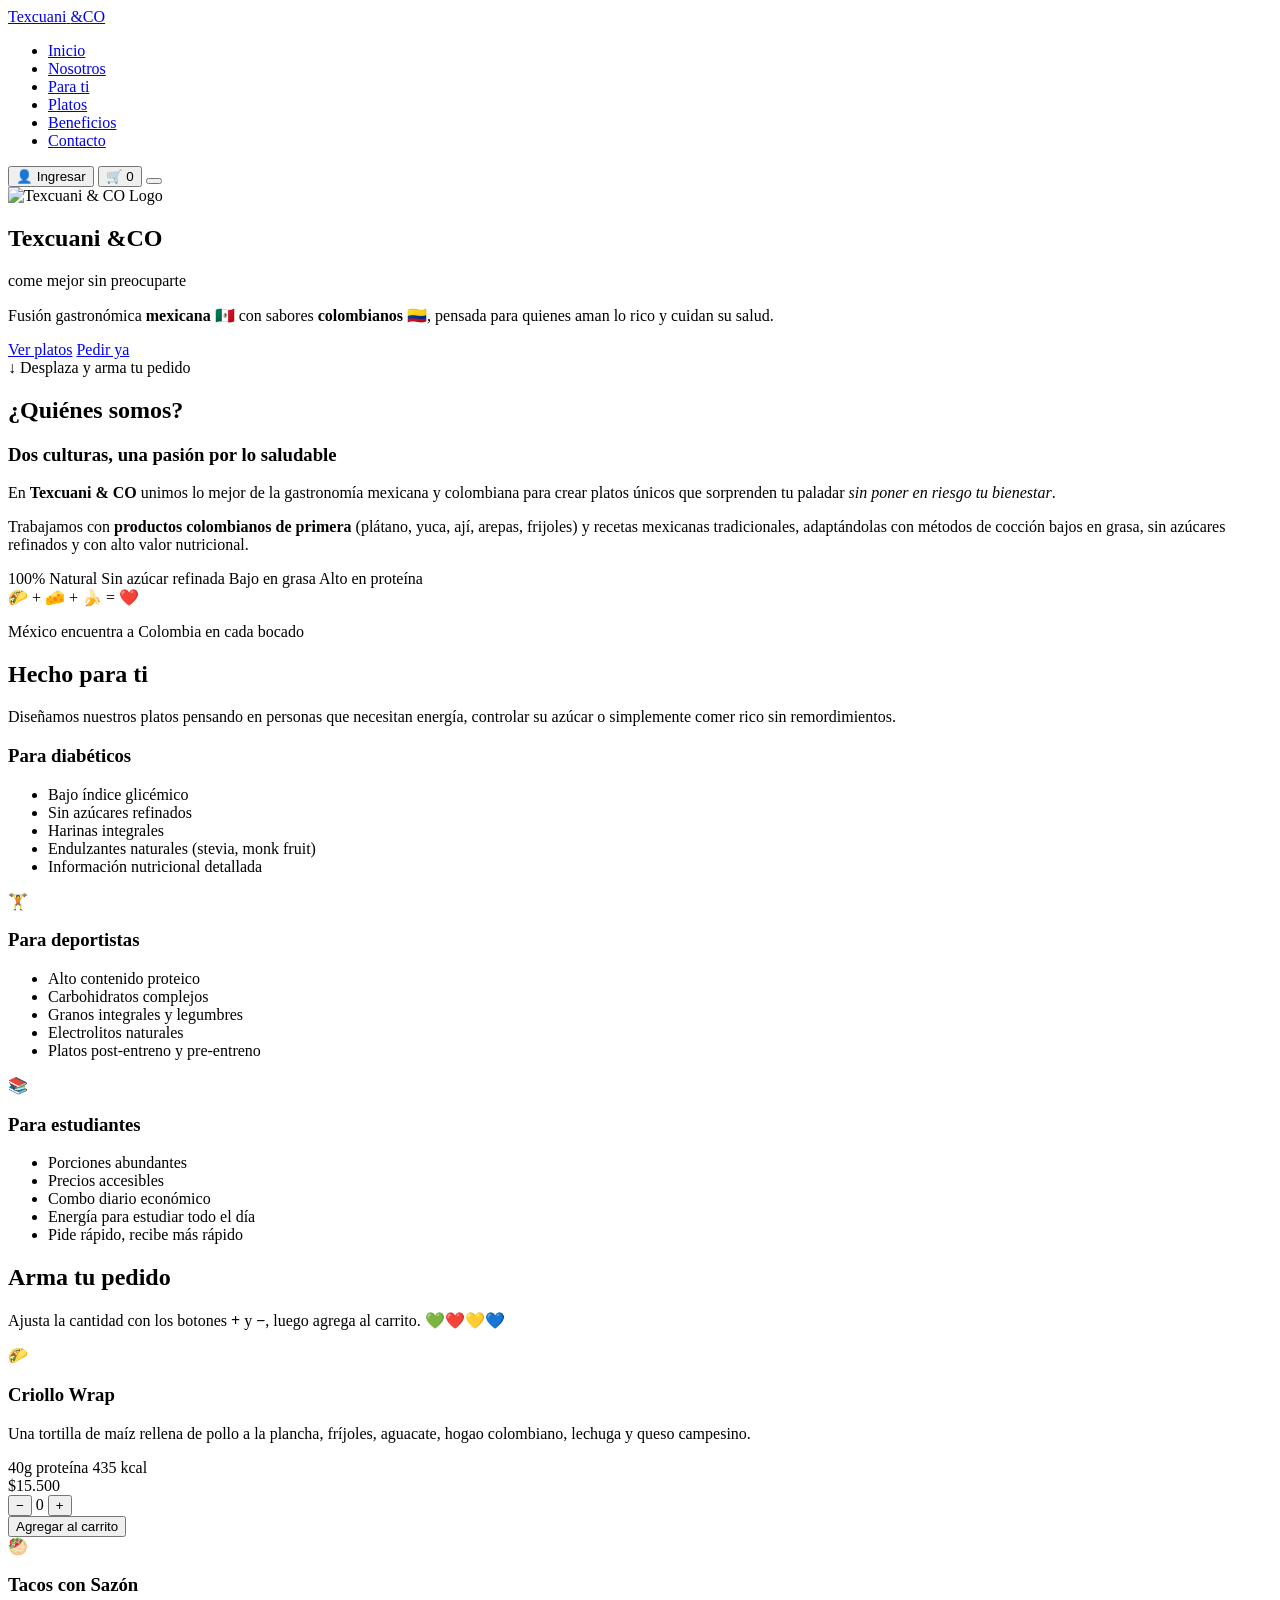
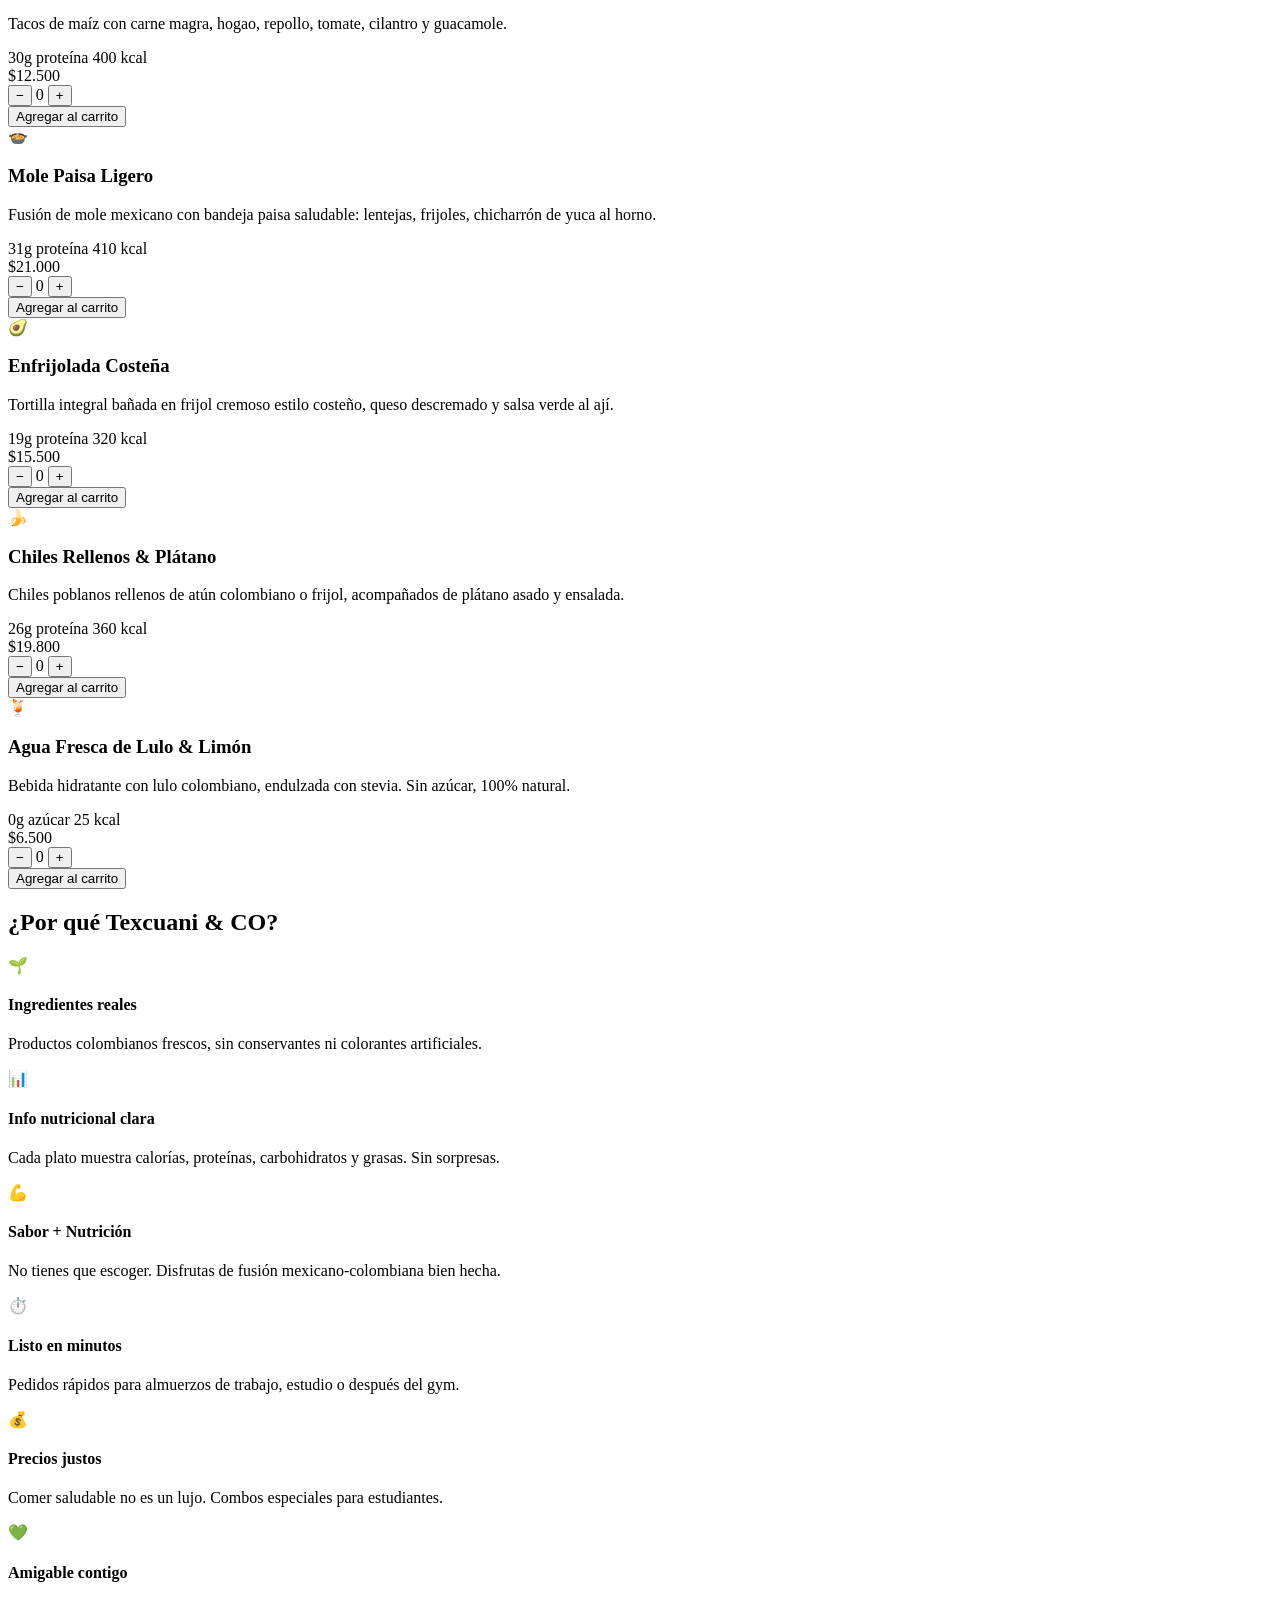
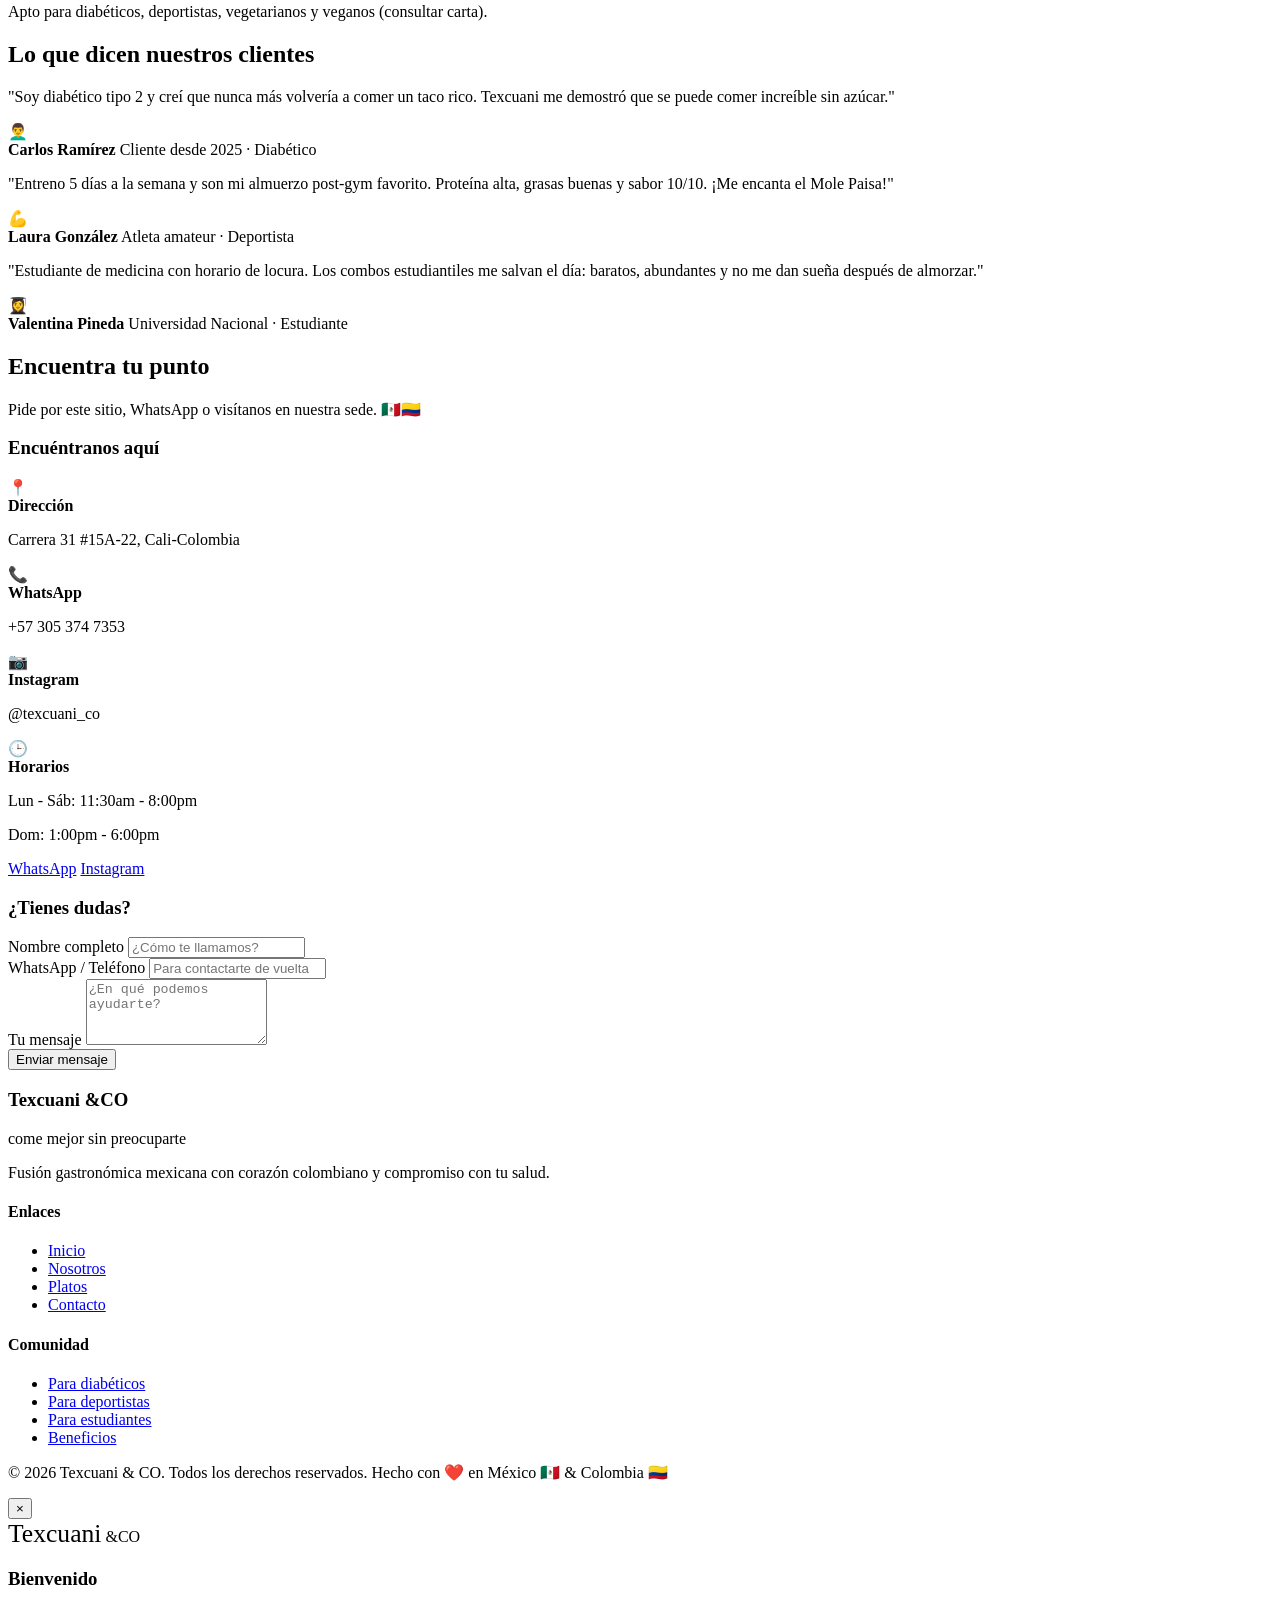
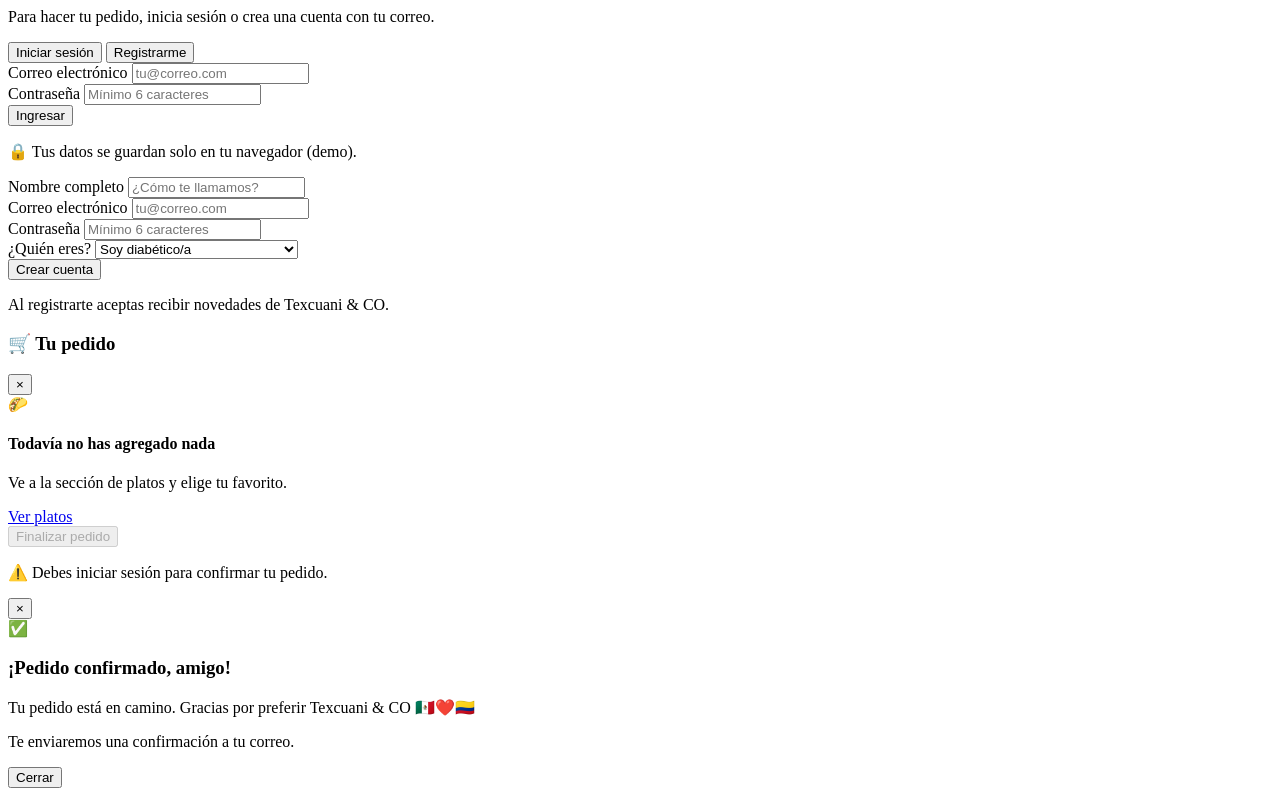
==== commit 470c095c: "Add files via upload" ====
--- a/index.html
+++ b/index.html
@@ -7,6 +7,7 @@
     <meta name="description" content="Fusión gastronómica mexicana con productos colombianos. Delicioso y saludable para diabéticos, deportistas y estudiantes. Come mejor sin preocuparte.">
     <link rel="stylesheet" href="css/style.css">
     <link href="https://fonts.googleapis.com/css2?family=Pacifico&family=Poppins:wght@300;400;500;600;700&display=swap" rel="stylesheet">
+    <script src="js/app.js" defer></script>
 </head>
 <body>
     <!-- HEADER & NAV -->
@@ -47,7 +48,7 @@
         <div class="hero-pattern"></div>
         <div class="hero-content">
             <div class="hero-logo">
-                <img src="https://coresg-normal.trae.ai/api/ide/v1/text_to_image?prompt=Mexican%20Colombian%20fusion%20food%20logo%20with%20cactus%2C%20taco%2C%20arepa%2C%20guacamole%2C%20flags%20of%20Mexico%20and%20Colombia%2C%20illustration%20style%20warm%20colors&image_size=square_hd" alt="Texcuani & CO Logo" class="hero-logo-img">
+                <img src="WhatsApp Image 2026-08-29 at 11.03.29 AM.jpeg" alt="Texcuani & CO Logo" class="hero-logo-img">
             </div>
             <h1 class="hero-title">
                 <span class="title-green">Tex</span><span class="title-red">cuani</span>
@@ -119,7 +120,7 @@
             </p>
             <div class="audience-grid">
                 <div class="audience-card card-diabetic">
-                    <div class="audience-icon">🩸</div>
+                    <div class="img"> </div>
                     <h3>Para diabéticos</h3>
                     <ul>
                         <li>Bajo índice glicémico</li>
@@ -162,16 +163,16 @@
             <p class="section-subtitle">Ajusta la cantidad con los botones <strong>+</strong> y <strong>−</strong>, luego agrega al carrito. 💚❤️💛💙</p>
 
             <div class="products-grid">
-                <article class="product-card" data-id="p1" data-nombre="Tacos Colombianikos" data-precio="18500">
+                <article class="product-card" data-id="p1" data-nombre="Criollo Wrap" data-precio="15500">
                     <div class="product-img product-img-1">🌮</div>
-                    <h3>Tacos Colombianikos</h3>
-                    <p>Tacos de maíz integral con carne sazonada, guacamole, plátano maduro asado y queso campesino.</p>
+                    <h3>Criollo Wrap</h3>
+                    <p>Una tortilla de maíz rellena de pollo a la plancha, fríjoles, aguacate, hogao colombiano, lechuga y queso campesino.</p>
                     <div class="product-meta">
-                        <span class="meta-tag meta-proteina">28g proteína</span>
-                        <span class="meta-tag meta-calorias">340 kcal</span>
+                        <span class="meta-tag meta-proteina">40g proteína</span>
+                        <span class="meta-tag meta-calorias">435 kcal</span>
                     </div>
                     <div class="product-footer">
-                        <div class="product-price">$18.500</div>
+                        <div class="product-price">$15.500</div>
                         <div class="qty-row">
                             <button class="qty-btn qty-minus" aria-label="Quitar">−</button>
                             <span class="qty-value">0</span>
@@ -181,16 +182,16 @@
                     <button class="btn btn-primary btn-block btn-add">Agregar al carrito</button>
                 </article>
 
-                <article class="product-card" data-id="p2" data-nombre="Arepa Azteca Bowl" data-precio="16900">
+                <article class="product-card" data-id="p2" data-nombre="Tacos con Sazón" data-precio="12500">
                     <div class="product-img product-img-2">🥙</div>
-                    <h3>Arepa Azteca Bowl</h3>
-                    <p>Arepa de choclo integral desmenuzada, frijoles negros, aguacate, pico de gallo y crema de aguacate.</p>
+                    <h3>Tacos con Sazón</h3>
+                    <p>Tacos de maíz con carne magra, hogao, repollo, tomate, cilantro y guacamole.</p>
                     <div class="product-meta">
-                        <span class="meta-tag meta-proteina">22g proteína</span>
-                        <span class="meta-tag meta-calorias">390 kcal</span>
+                        <span class="meta-tag meta-proteina">30g proteína</span>
+                        <span class="meta-tag meta-calorias">400 kcal</span>
                     </div>
                     <div class="product-footer">
-                        <div class="product-price">$16.900</div>
+                        <div class="product-price">$12.500</div>
                         <div class="qty-row">
                             <button class="qty-btn qty-minus" aria-label="Quitar">−</button>
                             <span class="qty-value">0</span>
@@ -238,6 +239,7 @@
                     <button class="btn btn-primary btn-block btn-add">Agregar al carrito</button>
                 </article>
 
+
                 <article class="product-card" data-id="p5" data-nombre="Chiles Rellenos & Plátano" data-precio="19800">
                     <div class="product-img product-img-5">🍌</div>
                     <h3>Chiles Rellenos & Plátano</h3>
@@ -370,29 +372,29 @@
                         <span class="info-icon">📍</span>
                         <div>
                             <strong>Dirección</strong>
-                            <p>Calle 72 #10-45, Local 3 · Chapinero, Bogotá</p>
+                            <p>Carrera 31 #15A-22, Cali-Colombia</p>
                         </div>
                     </div>
                     <div class="info-item">
                         <span class="info-icon">📞</span>
                         <div>
                             <strong>WhatsApp</strong>
-                            <p>+57 300 123 45 67</p>
+                            <p>+57 305 374 7353</p>
                         </div>
                     </div>
                     <div class="info-item">
                         <span class="info-icon">📷</span>
                         <div>
                             <strong>Instagram</strong>
-                            <p>@texcuani.co</p>
+                            <p>@texcuani_co</p>
                         </div>
                     </div>
                     <div class="info-item">
                         <span class="info-icon">🕒</span>
                         <div>
                             <strong>Horarios</strong>
-                            <p>Lun - Sáb: 11:00am - 8:00pm</p>
-                            <p>Dom: 12:00pm - 6:00pm</p>
+                            <p>Lun - Sáb: 11:30am - 8:00pm</p>
+                            <p>Dom: 1:00pm - 6:00pm</p>
                         </div>
                     </div>
                     <div class="social-buttons">
@@ -577,342 +579,5 @@
     <!-- ============== TOAST ============== -->
     <div class="toast" id="toast"></div>
 
-    <script>
-        // ===========================================================
-        //  TEXCUANI & CO — Carrito + Autenticación (vanilla JS)
-        // ===========================================================
-
-        // ---------- Utilidades ----------
-        const $ = (s, ctx=document) => ctx.querySelector(s);
-        const $$ = (s, ctx=document) => [...ctx.querySelectorAll(s)];
-        const fmt = n => '$' + new Intl.NumberFormat('es-CO').format(n);
-        const emailRx = /^[^\s@]+@[^\s@]+\.[^\s@]+$/;
-
-        const toast = (msg, type='ok') => {
-            const t = $('#toast');
-            t.textContent = msg;
-            t.className = `toast show toast-${type}`;
-            setTimeout(() => t.classList.remove('show'), 2600);
-        };
-
-        // ---------- Menú móvil ----------
-        const toggle = $('#navToggle');
-        const menu = $('#navMenu');
-        toggle.addEventListener('click', () => {
-            menu.classList.toggle('active');
-            toggle.classList.toggle('active');
-        });
-        $$('.nav-link').forEach(link => {
-            link.addEventListener('click', () => {
-                menu.classList.remove('active');
-                toggle.classList.remove('active');
-            });
-        });
-
-        // Smooth scroll
-        $$('a[href^="#"]').forEach(a => {
-            a.addEventListener('click', e => {
-                const href = a.getAttribute('href');
-                if (href === '#') return;
-                e.preventDefault();
-                const t = $(href);
-                if (t) t.scrollIntoView({ behavior: 'smooth', block: 'start' });
-            });
-        });
-
-        // Formulario contacto
-        const contactForm = $('.contact-form');
-        if (contactForm) {
-            contactForm.addEventListener('submit', e => {
-                e.preventDefault();
-                toast('¡Mensaje enviado! Te responderemos pronto 🇲🇽🇨🇴');
-                e.target.reset();
-            });
-        }
-
-        // ---------- Sistema de modales ----------
-        $$('[data-close]').forEach(btn => {
-            btn.addEventListener('click', () => closeModal(btn.dataset.close));
-        });
-        $$('[data-close-link]').forEach(btn => {
-            btn.addEventListener('click', () => closeCart());
-        });
-        $('.cart-overlay').addEventListener('click', closeCart);
-
-        function openModal(id){
-            const m = $('#' + id);
-            m.classList.add('show');
-            m.setAttribute('aria-hidden', 'false');
-            document.body.style.overflow = 'hidden';
-        }
-        function closeModal(id){
-            const m = $('#' + id);
-            if (id === 'cartDrawer') return closeCart();
-            m.classList.remove('show');
-            m.setAttribute('aria-hidden', 'true');
-            if (!$('.modal-overlay.show')) document.body.style.overflow = '';
-        }
-        function openCart(){
-            $('#cartOverlay').classList.add('show');
-            $('#cartDrawer').classList.add('open');
-            document.body.style.overflow = 'hidden';
-        }
-        function closeCart(){
-            $('#cartOverlay').classList.remove('show');
-            $('#cartDrawer').classList.remove('open');
-            if (!$('.modal-overlay.show')) document.body.style.overflow = '';
-        }
-
-        // ---------- Autenticación (localStorage) ----------
-        const USERS_KEY = 'texcuani_users';
-        const SESSION_KEY = 'texcuani_session';
-        let currentUser = JSON.parse(localStorage.getItem(SESSION_KEY) || 'null');
-
-        function getUsers(){
-            try { return JSON.parse(localStorage.getItem(USERS_KEY) || '[]'); }
-            catch { return []; }
-        }
-        function saveUsers(u){ localStorage.setItem(USERS_KEY, JSON.stringify(u)); }
-        function updateUserUI(){
-            const t = $('#navUserText');
-            if (currentUser){
-                t.textContent = currentUser.nombre.split(' ')[0] + ' 👋';
-                $('#navUserBtn').title = `Cerrar sesión de ${currentUser.email}`;
-                $('#cartHint').hidden = true;
-                $('#checkoutBtn').disabled = false;
-            } else {
-                t.textContent = 'Ingresar';
-                $('#navUserBtn').title = 'Iniciar sesión / Registrarse';
-                $('#cartHint').hidden = false;
-                $('#checkoutBtn').disabled = true;
-            }
-        }
-        updateUserUI();
-
-        // Tabs Auth
-        $$('.auth-tab').forEach(tab => {
-            tab.addEventListener('click', () => {
-                $$('.auth-tab').forEach(t => t.classList.remove('active'));
-                tab.classList.add('active');
-                const isLogin = tab.dataset.tab === 'login';
-                $('#loginForm').classList.toggle('hidden', !isLogin);
-                $('#registerForm').classList.toggle('hidden', isLogin);
-            });
-        });
-
-        // Registro
-        $('#registerForm').addEventListener('submit', e => {
-            e.preventDefault();
-            const nombre = $('#regName').value.trim();
-            const email  = $('#regEmail').value.trim().toLowerCase();
-            const pass   = $('#regPass').value;
-            const perfil = $('#regPerfil').value;
-
-            if (!emailRx.test(email)) return toast('Ingresa un correo válido', 'err');
-
-            const users = getUsers();
-            if (users.find(u => u.email === email)){
-                return toast('Ese correo ya está registrado', 'err');
-            }
-            const user = { nombre, email, pass, perfil, creado: Date.now() };
-            users.push(user);
-            saveUsers(users);
-            currentUser = { nombre, email, perfil };
-            localStorage.setItem(SESSION_KEY, JSON.stringify(currentUser));
-            toast('¡Cuenta creada! Bienvenido/a ' + nombre.split(' ')[0]);
-            updateUserUI();
-            closeModal('authModal');
-            e.target.reset();
-        });
-
-        // Login
-        $('#loginForm').addEventListener('submit', e => {
-            e.preventDefault();
-            const email = $('#loginEmail').value.trim().toLowerCase();
-            const pass  = $('#loginPass').value;
-
-            if (!emailRx.test(email)) return toast('Ingresa un correo válido', 'err');
-
-            const users = getUsers();
-            const user  = users.find(u => u.email === email && u.pass === pass);
-            if (!user){
-                return toast('Correo o contraseña incorrectos', 'err');
-            }
-            currentUser = { nombre: user.nombre, email: user.email, perfil: user.perfil };
-            localStorage.setItem(SESSION_KEY, JSON.stringify(currentUser));
-            toast('¡Hola de nuevo, ' + user.nombre.split(' ')[0] + '!');
-            updateUserUI();
-            closeModal('authModal');
-            e.target.reset();
-        });
-
-        // Logout / botón usuario
-        $('#navUserBtn').addEventListener('click', () => {
-            if (currentUser){
-                if (confirm(`¿Cerrar sesión de ${currentUser.email}?`)){
-                    currentUser = null;
-                    localStorage.removeItem(SESSION_KEY);
-                    updateUserUI();
-                    toast('Sesión cerrada');
-                }
-            } else {
-                openModal('authModal');
-            }
-        });
-
-        // ---------- Carrito ----------
-        let cart = []; // {id, nombre, precio, cantidad}
-
-        $('#cartBtn').addEventListener('click', openCart);
-
-        // Contadores + / -
-        $$('.qty-plus').forEach(btn => {
-            btn.addEventListener('click', () => {
-                const card = btn.closest('.product-card');
-                const span = card.querySelector('.qty-value');
-                span.textContent = Math.min(99, parseInt(span.textContent) + 1);
-            });
-        });
-        $$('.qty-minus').forEach(btn => {
-            btn.addEventListener('click', () => {
-                const card = btn.closest('.product-card');
-                const span = card.querySelector('.qty-value');
-                span.textContent = Math.max(0, parseInt(span.textContent) - 1);
-            });
-        });
-
-        // Agregar al carrito
-        $$('.btn-add').forEach(btn => {
-            btn.addEventListener('click', () => {
-                const card  = btn.closest('.product-card');
-                const qtyEl = card.querySelector('.qty-value');
-                const qty   = parseInt(qtyEl.textContent);
-
-                if (qty <= 0) return toast('Primero elige una cantidad (+)', 'warn');
-
-                const id     = card.dataset.id;
-                const nombre = card.dataset.nombre;
-                const precio = parseInt(card.dataset.precio);
-
-                const exist = cart.find(i => i.id === id);
-                if (exist) exist.cantidad += qty;
-                else cart.push({ id, nombre, precio, cantidad: qty });
-
-                qtyEl.textContent = 0;
-                renderCart();
-                toast(`+${qty} ${nombre} agregado`);
-                // Mini feedback en el botón
-                const orig = btn.textContent;
-                btn.textContent = '✓ Agregado';
-                btn.style.background = 'linear-gradient(135deg, var(--red-mx), var(--red-mx-light))';
-                setTimeout(() => {
-                    btn.textContent = orig;
-                    btn.style.background = '';
-                }, 900);
-            });
-        });
-
-        function renderCart(){
-            const items = $('#cartItems');
-            const totalItems = cart.reduce((s,i) => s + i.cantidad, 0);
-            $('#cartCount').textContent = totalItems;
-            $('#cartCount').classList.toggle('pulse', totalItems > 0);
-
-            const subtotal = cart.reduce((s,i) => s + (i.precio * i.cantidad), 0);
-            const domicilio = cart.length ? 3000 : 0;
-            const total = subtotal + domicilio;
-
-            $('#cartEmpty').hidden = cart.length > 0;
-            $('#cartSummary').hidden = cart.length === 0;
-
-            items.innerHTML = cart.map(it => `
-                <div class="cart-item" data-id="${it.id}">
-                    <div class="cart-item-info">
-                        <div class="cart-item-name">${it.nombre}</div>
-                        <div class="cart-item-price">${fmt(it.precio)} c/u</div>
-                    </div>
-                    <div class="cart-item-actions">
-                        <div class="qty-row small">
-                            <button class="qty-btn qty-minus" data-act="minus">−</button>
-                            <span class="qty-value">${it.cantidad}</span>
-                            <button class="qty-btn qty-plus"  data-act="plus">+</button>
-                        </div>
-                        <button class="cart-item-remove" data-act="remove" title="Quitar">🗑️</button>
-                        <div class="cart-item-sub">${fmt(it.precio * it.cantidad)}</div>
-                    </div>
-                </div>
-            `).join('');
-
-            $('#subtotal').textContent  = fmt(subtotal);
-            $('#domicilio').textContent = fmt(domicilio);
-            $('#total').textContent     = fmt(total);
-
-            // Eventos internos del carrito
-            items.querySelectorAll('.cart-item').forEach(row => {
-                const id = row.dataset.id;
-                const qtyVal = row.querySelector('.qty-value');
-                row.querySelector('[data-act="plus"]').addEventListener('click', () => {
-                    const it = cart.find(x => x.id === id);
-                    it.cantidad = Math.min(99, it.cantidad + 1);
-                    qtyVal.textContent = it.cantidad;
-                    renderCart();
-                });
-                row.querySelector('[data-act="minus"]').addEventListener('click', () => {
-                    const it = cart.find(x => x.id === id);
-                    it.cantidad--;
-                    if (it.cantidad <= 0) cart = cart.filter(x => x.id !== id);
-                    renderCart();
-                });
-                row.querySelector('[data-act="remove"]').addEventListener('click', () => {
-                    const it = cart.find(x => x.id === id);
-                    toast(`Quitaste ${it.nombre}`, 'warn');
-                    cart = cart.filter(x => x.id !== id);
-                    renderCart();
-                });
-            });
-        }
-        renderCart();
-
-        // ---------- Checkout ----------
-        $('#checkoutBtn').addEventListener('click', () => {
-            if (cart.length === 0) {
-                toast('Tu carrito está vacío', 'warn');
-                return;
-            }
-            // Regla obligatoria: sin auth, no puede pedir
-            if (!currentUser){
-                toast('Inicia sesión para finalizar tu pedido', 'err');
-                openModal('authModal');
-                return;
-            }
-            const subtotal = cart.reduce((s,i) => s + (i.precio * i.cantidad), 0);
-            const total = subtotal + 3000;
-            $('#successUser').textContent = currentUser.nombre.split(' ')[0];
-            $('#successSummary').innerHTML = `
-                <div class="summary-row"><span>Platos (${cart.reduce((s,i)=>s+i.cantidad,0)})</span><span>${fmt(subtotal)}</span></div>
-                <div class="summary-row"><span>Domicilio</span><span>$3.000</span></div>
-                <div class="summary-row total"><strong>Total pagado</strong><strong>${fmt(total)}</strong></div>
-                <div class="success-order">
-                    ${cart.map(i => `• ${i.cantidad}x ${i.nombre}`).join('<br>')}
-                </div>
-            `;
-            // Limpiar pedido
-            cart = [];
-            renderCart();
-            closeCart();
-            openModal('successModal');
-        });
-
-        // Cerrar modales con ESC
-        document.addEventListener('keydown', e => {
-            if (e.key !== 'Escape') return;
-            if ($('#cartDrawer.open')) closeCart();
-            $$('.modal-overlay.show').forEach(m => {
-                m.classList.remove('show');
-                m.setAttribute('aria-hidden', 'true');
-            });
-            if (!$('.modal-overlay.show') && !$('#cartDrawer.open')) document.body.style.overflow = '';
-        });
-    </script>
 </body>
 </html>
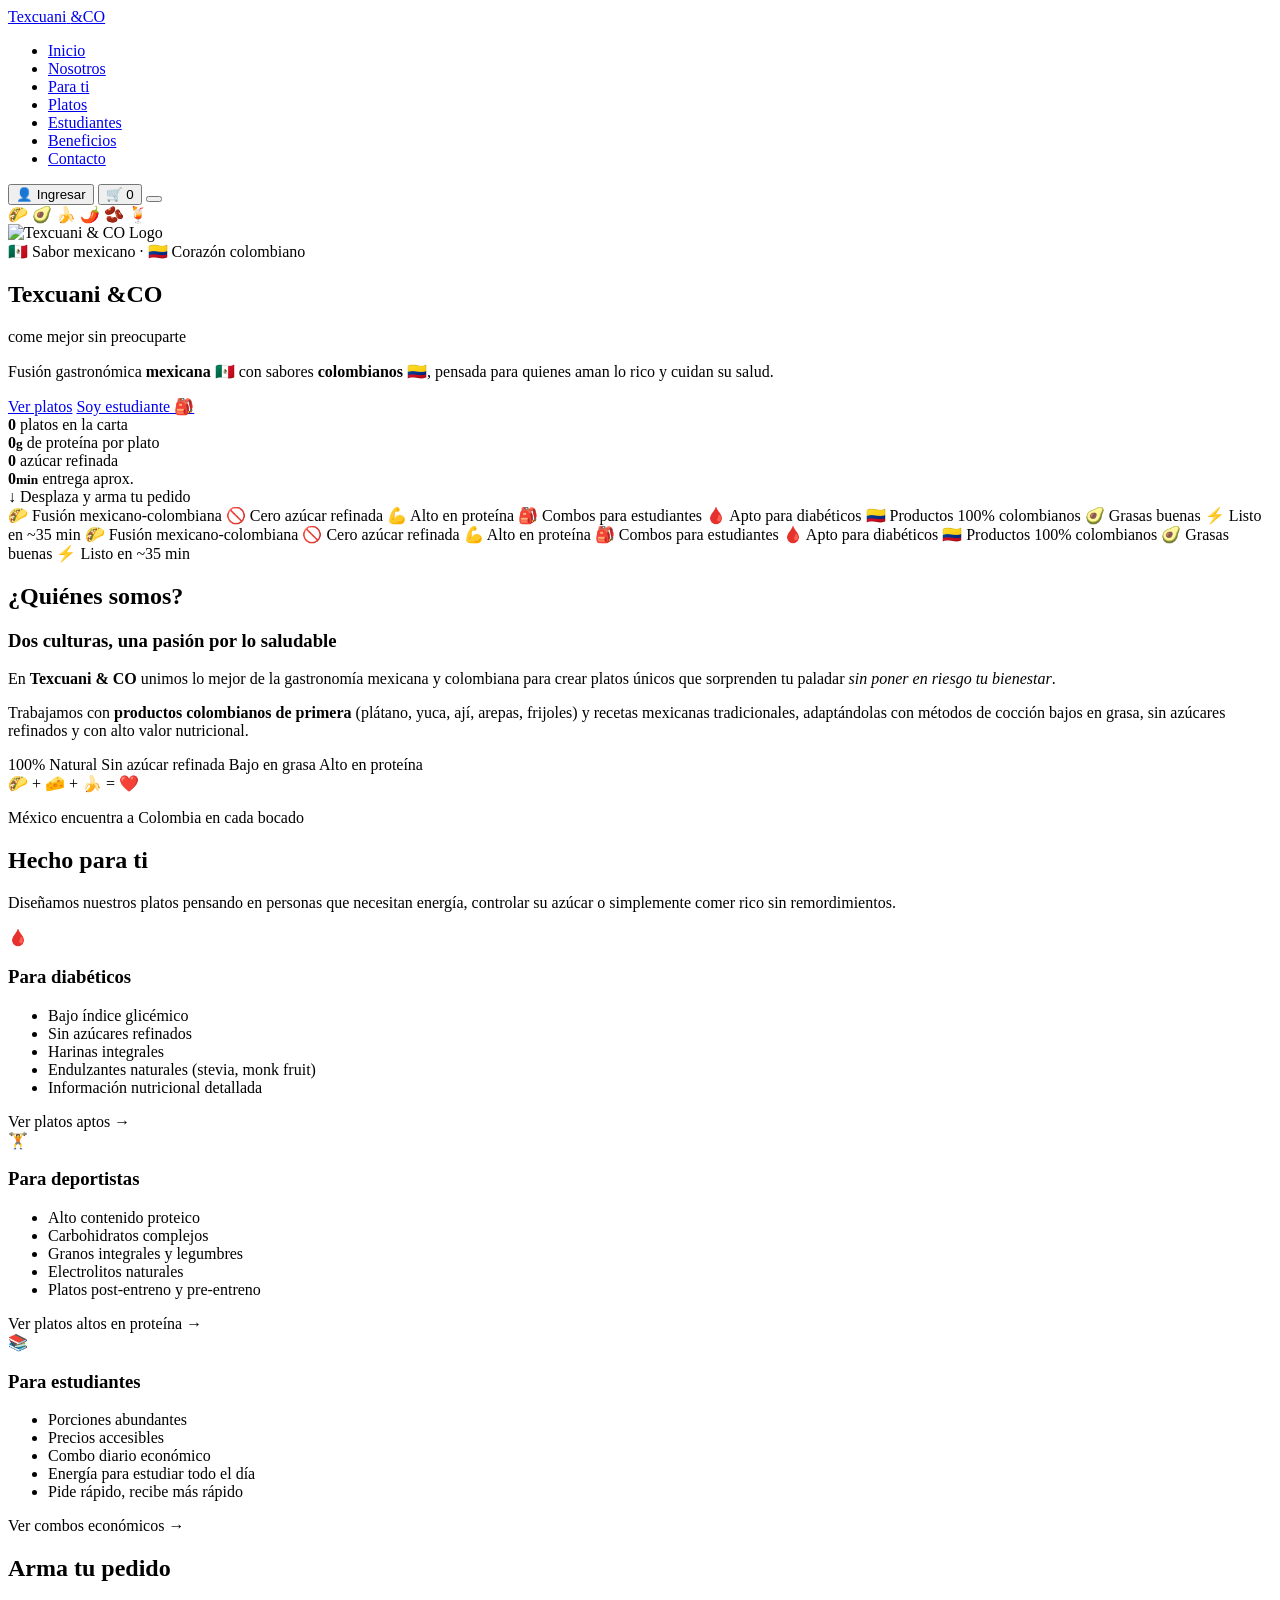
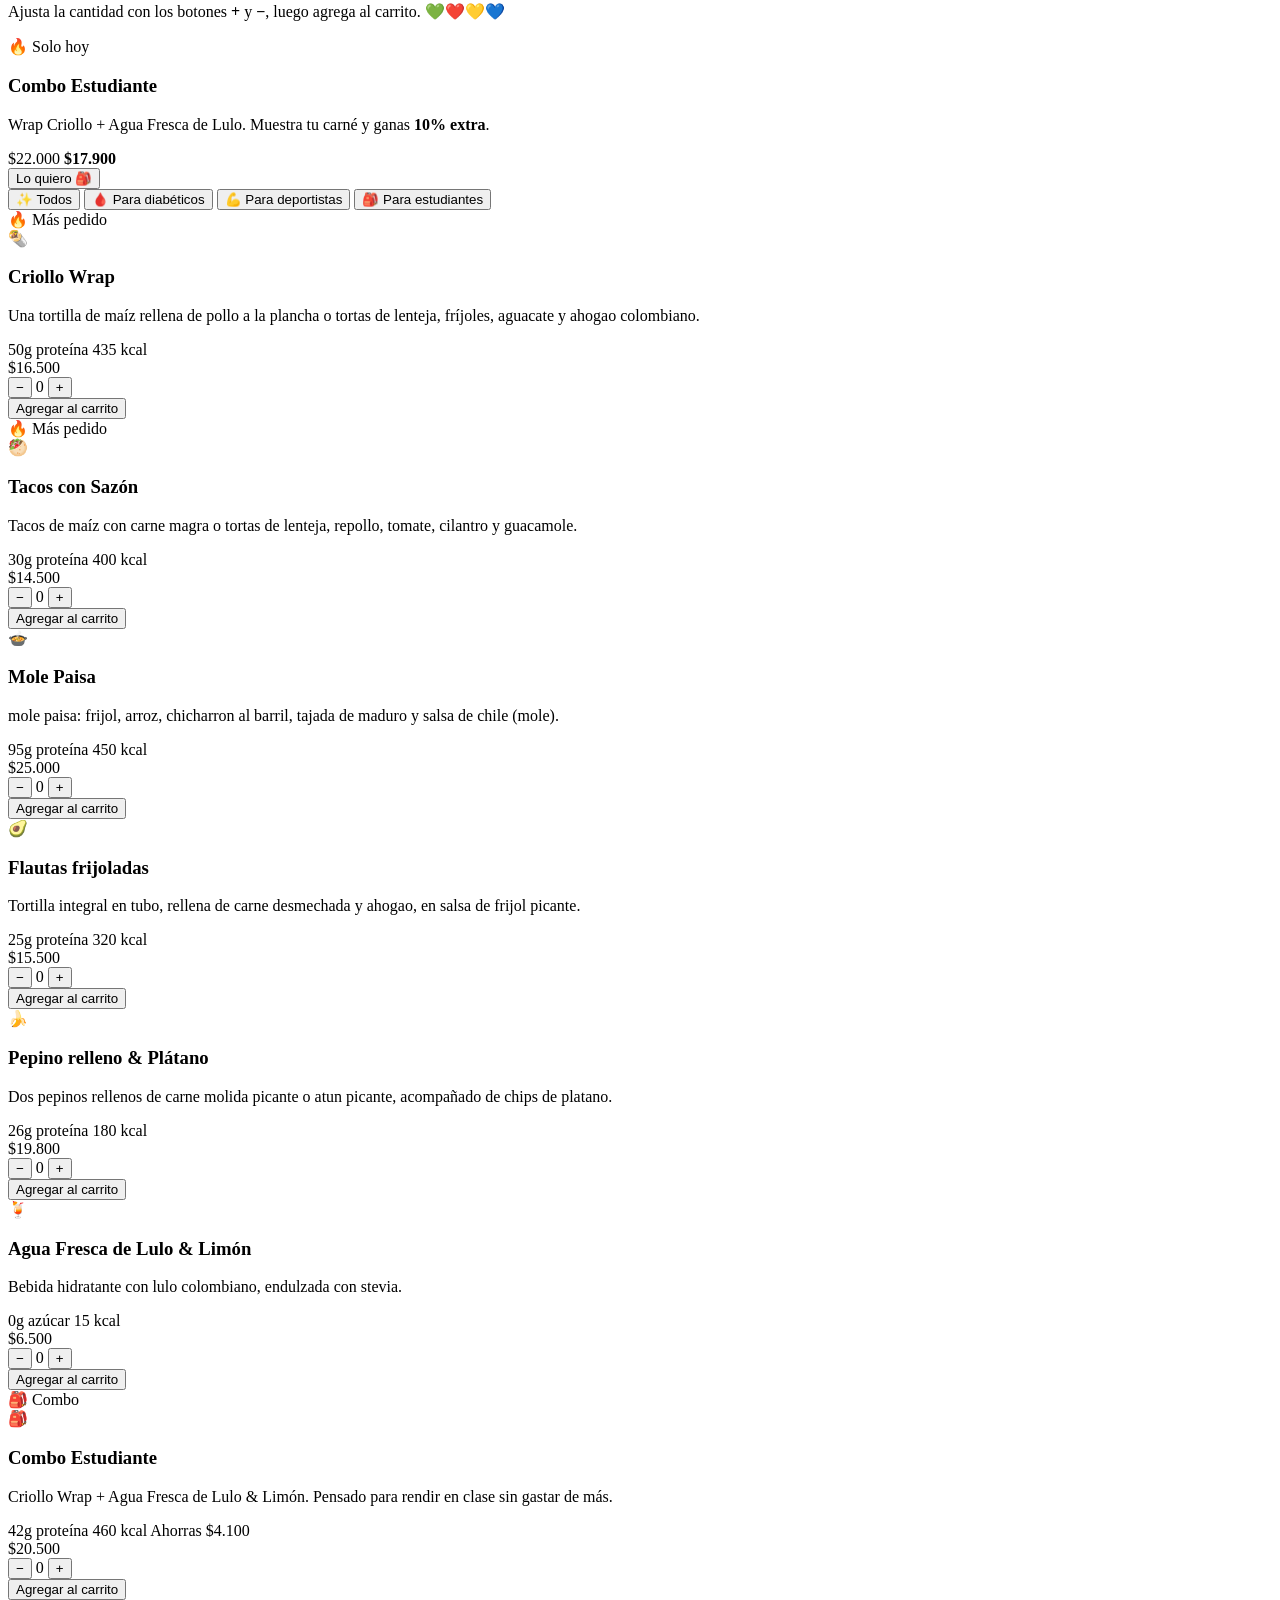
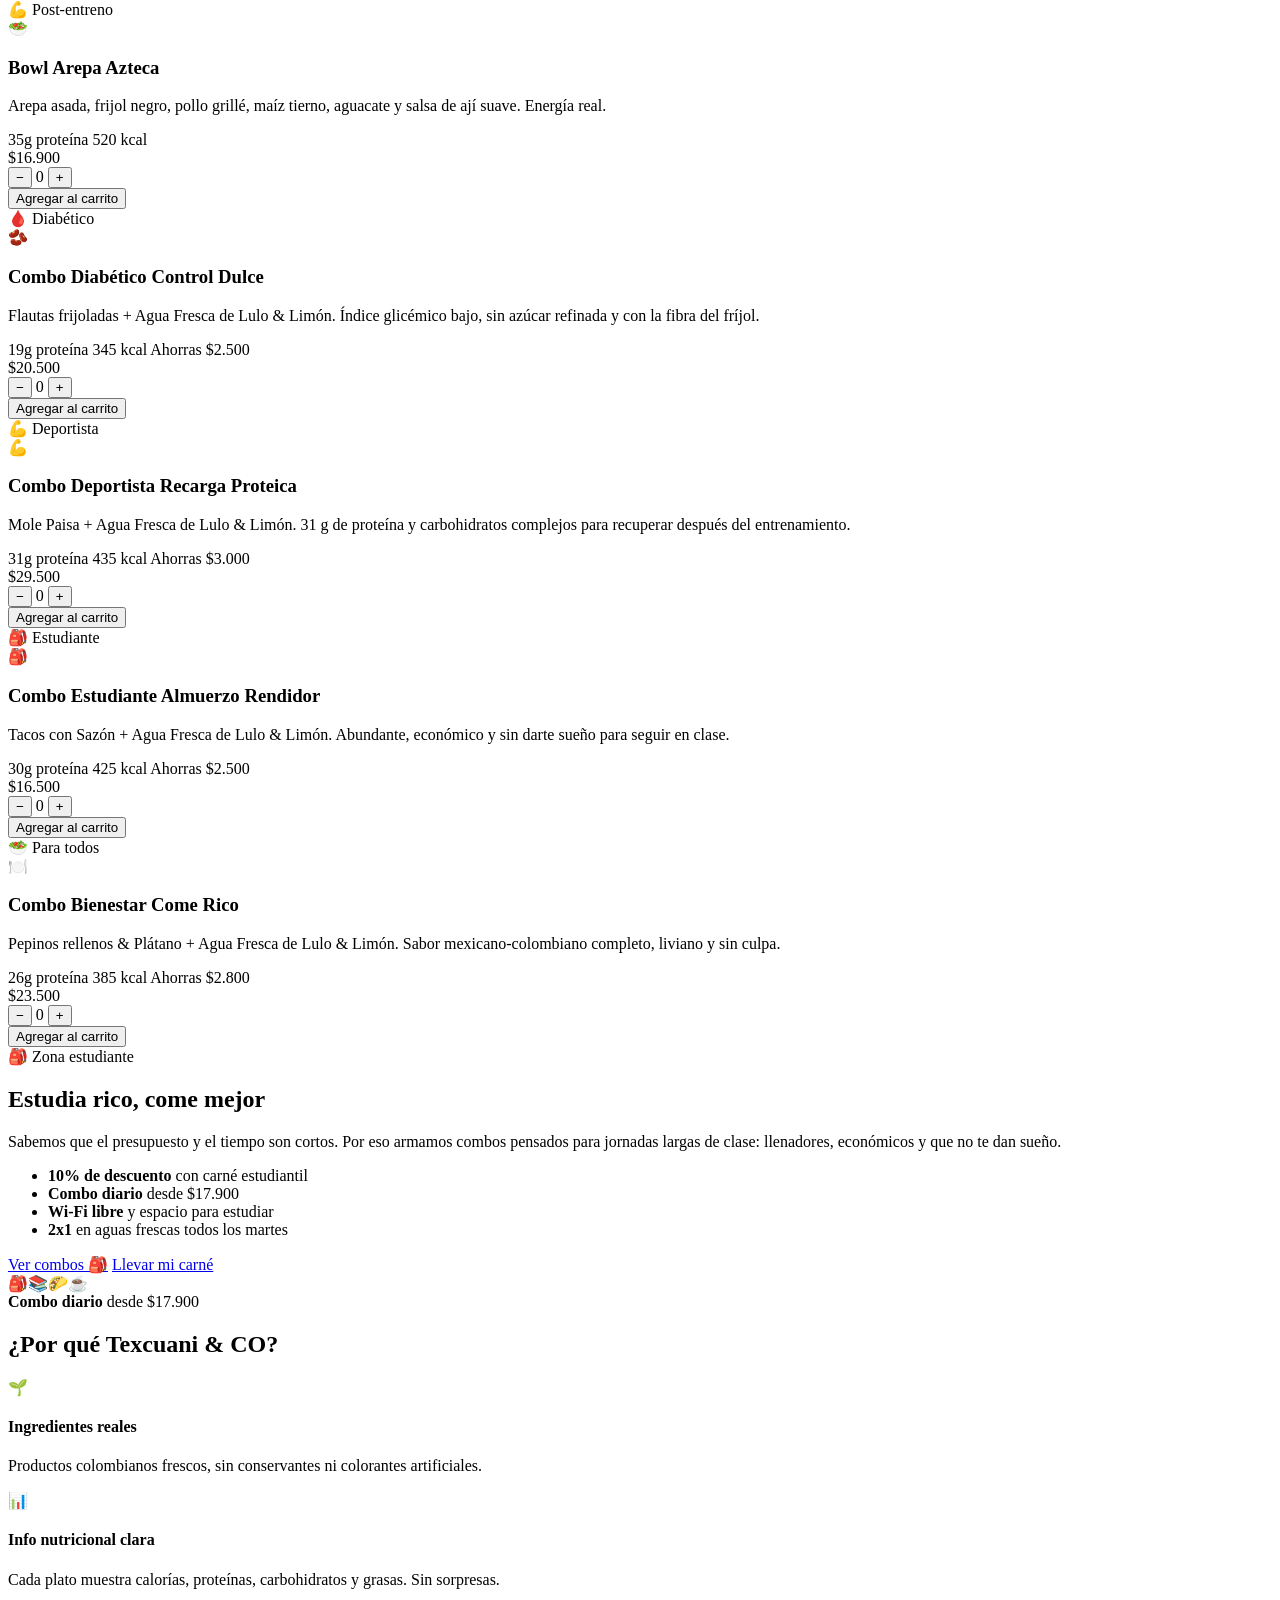
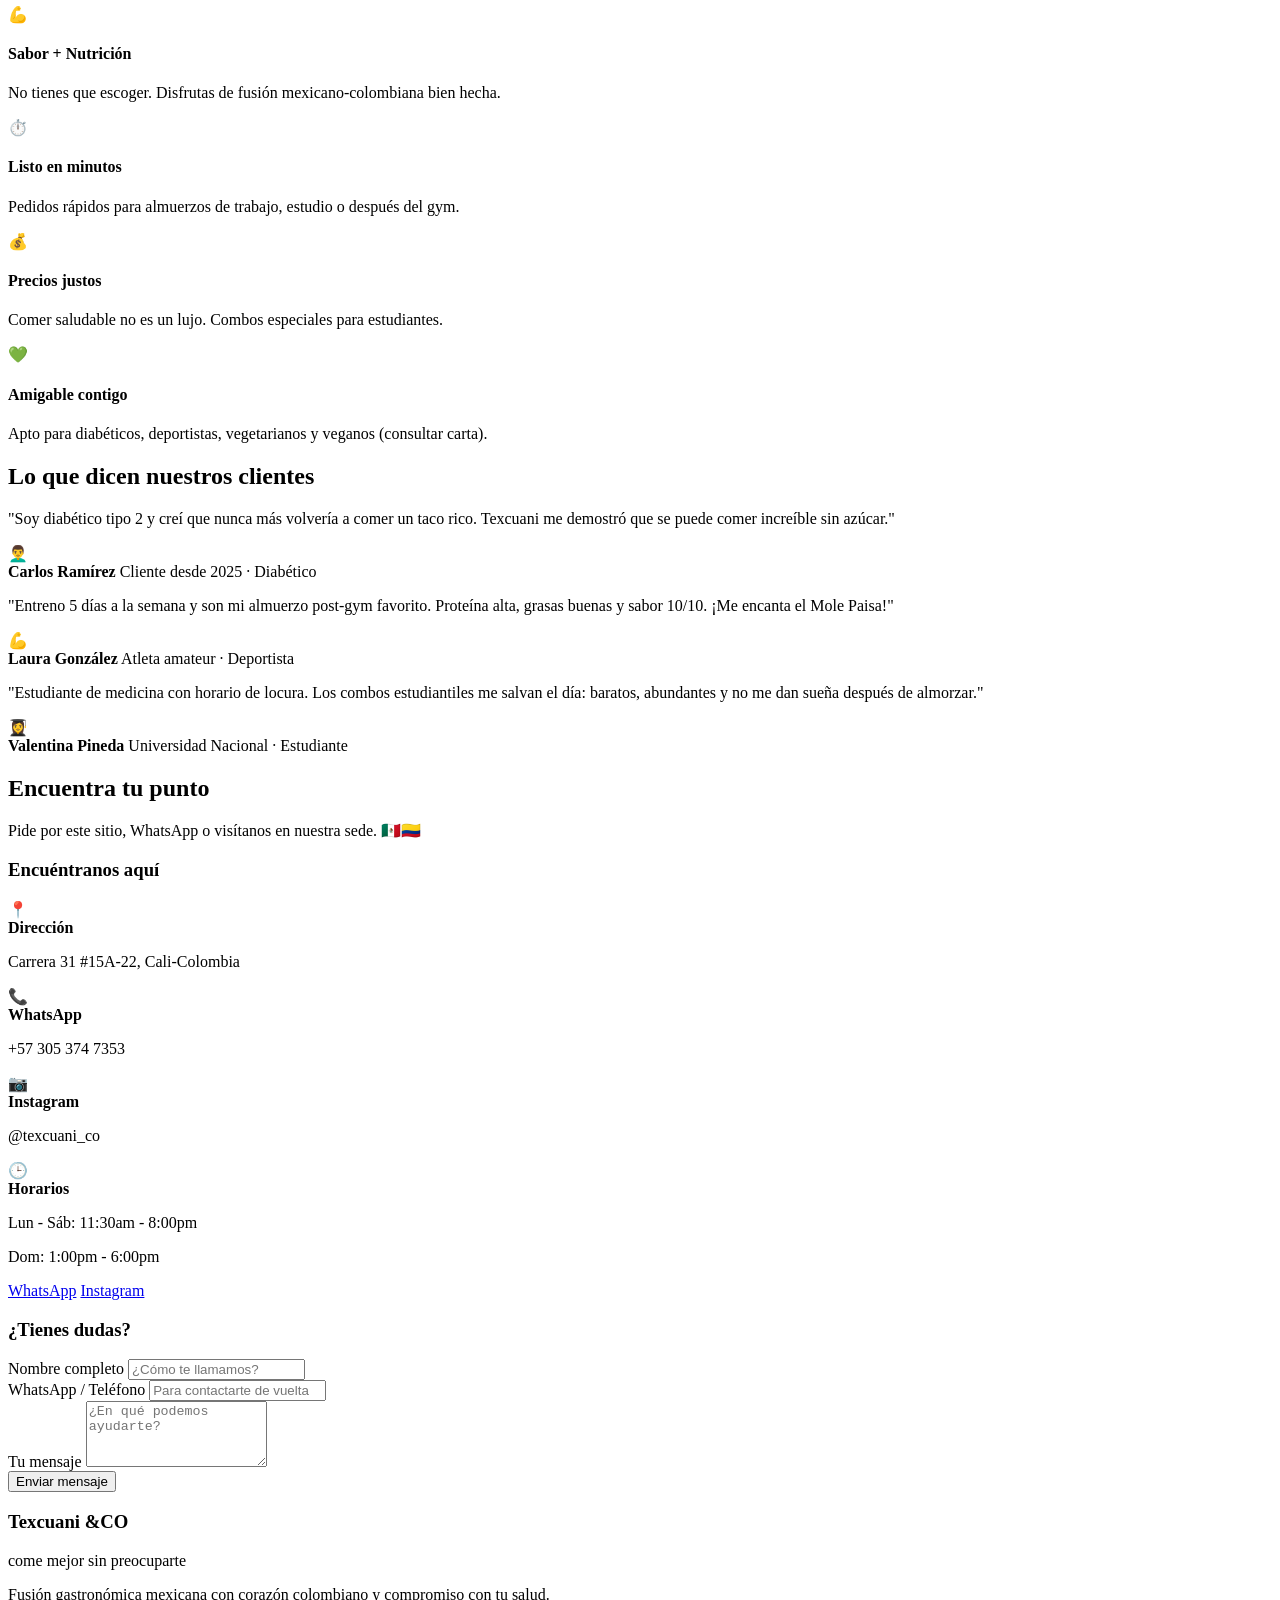
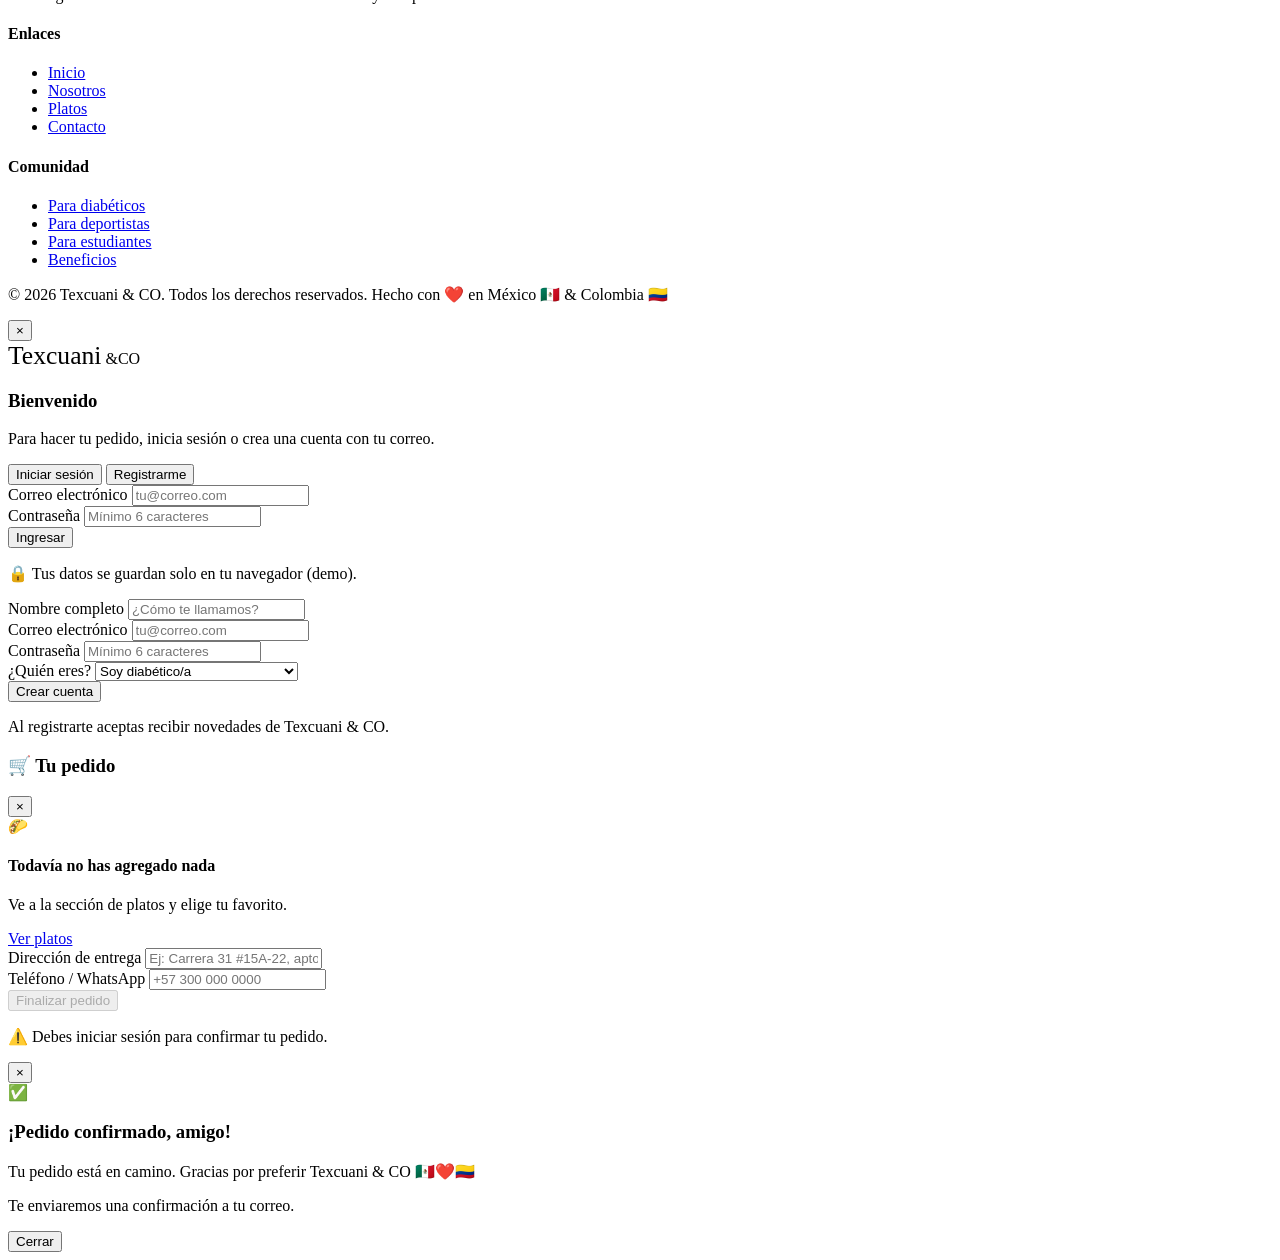
==== commit 78ddb729: "Add files via upload" ====
--- a/index.html
+++ b/index.html
@@ -7,9 +7,19 @@
     <meta name="description" content="Fusión gastronómica mexicana con productos colombianos. Delicioso y saludable para diabéticos, deportistas y estudiantes. Come mejor sin preocuparte.">
     <link rel="stylesheet" href="css/style.css">
     <link href="https://fonts.googleapis.com/css2?family=Pacifico&family=Poppins:wght@300;400;500;600;700&display=swap" rel="stylesheet">
-    <script src="js/app.js" defer></script>
+    <!-- JavaScript modularizado (se ejecuta en este orden) -->
+    <script src="js/utils.js"   defer></script>
+    <script src="js/ui.js"      defer></script>
+    <script src="js/auth.js"    defer></script>
+    <script src="js/cart.js"    defer></script>
+    <script src="js/catalog.js" defer></script>
+    <script src="js/efectos.js" defer></script>
+    <script src="js/main.js"    defer></script>
 </head>
 <body>
+    <!-- BARRA DE PROGRESO DE LECTURA -->
+    <div class="progress-bar" id="progressBar" aria-hidden="true"></div>
+
     <!-- HEADER & NAV -->
     <header class="header">
         <nav class="nav">
@@ -23,6 +33,7 @@
                     <li><a href="#nosotros" class="nav-link">Nosotros</a></li>
                     <li><a href="#publico" class="nav-link">Para ti</a></li>
                     <li><a href="#productos" class="nav-link">Platos</a></li>
+                    <li><a href="#estudiantes" class="nav-link">Estudiantes</a></li>
                     <li><a href="#beneficios" class="nav-link">Beneficios</a></li>
                     <li><a href="#contacto" class="nav-link">Contacto</a></li>
                 </ul>
@@ -46,10 +57,22 @@
     <!-- HERO -->
     <section id="inicio" class="hero">
         <div class="hero-pattern"></div>
+
+        <!-- Emojis decorativos flotantes -->
+        <div class="hero-float" aria-hidden="true">
+            <span class="float-emoji fe-1">🌮</span>
+            <span class="float-emoji fe-2">🥑</span>
+            <span class="float-emoji fe-3">🍌</span>
+            <span class="float-emoji fe-4">🌶️</span>
+            <span class="float-emoji fe-5">🫘</span>
+            <span class="float-emoji fe-6">🍹</span>
+        </div>
+
         <div class="hero-content">
             <div class="hero-logo">
                 <img src="WhatsApp Image 2026-08-29 at 11.03.29 AM.jpeg" alt="Texcuani & CO Logo" class="hero-logo-img">
             </div>
+            <span class="hero-badge">🇲🇽 Sabor mexicano · 🇨🇴 Corazón colombiano</span>
             <h1 class="hero-title">
                 <span class="title-green">Tex</span><span class="title-red">cuani</span>
                 <span class="title-co">&CO</span>
@@ -61,13 +84,55 @@
             </p>
             <div class="hero-buttons">
                 <a href="#productos" class="btn btn-primary">Ver platos</a>
-                <a href="#productos" class="btn btn-secondary">Pedir ya</a>
+                <a href="#estudiantes" class="btn btn-secondary">Soy estudiante 🎒</a>
+            </div>
+
+            <!-- Datos que se animan al aparecer -->
+            <div class="hero-stats">
+                <div class="stat">
+                    <strong><span class="stat-num" data-count="12">0</span></strong>
+                    <span>platos en la carta</span>
+                </div>
+                <div class="stat">
+                    <strong><span class="stat-num" data-count="40">0</span><small>g</small></strong>
+                    <span>de proteína por plato</span>
+                </div>
+                <div class="stat">
+                    <strong><span class="stat-num" data-count="0">0</span></strong>
+                    <span>azúcar refinada</span>
+                </div>
+                <div class="stat">
+                    <strong><span class="stat-num" data-count="35">0</span><small>min</small></strong>
+                    <span>entrega aprox.</span>
+                </div>
             </div>
         </div>
         <div class="hero-scroll">
             <span>↓ Desplaza y arma tu pedido</span>
         </div>
     </section>
+
+    <!-- CINTA ANIMADA -->
+    <div class="marquee" aria-hidden="true">
+        <div class="marquee-track">
+            <span>🌮 Fusión mexicano-colombiana</span>
+            <span>🚫 Cero azúcar refinada</span>
+            <span>💪 Alto en proteína</span>
+            <span>🎒 Combos para estudiantes</span>
+            <span>🩸 Apto para diabéticos</span>
+            <span>🇨🇴 Productos 100% colombianos</span>
+            <span>🥑 Grasas buenas</span>
+            <span>⚡ Listo en ~35 min</span>
+            <span>🌮 Fusión mexicano-colombiana</span>
+            <span>🚫 Cero azúcar refinada</span>
+            <span>💪 Alto en proteína</span>
+            <span>🎒 Combos para estudiantes</span>
+            <span>🩸 Apto para diabéticos</span>
+            <span>🇨🇴 Productos 100% colombianos</span>
+            <span>🥑 Grasas buenas</span>
+            <span>⚡ Listo en ~35 min</span>
+        </div>
+    </div>
 
     <!-- NOSOTROS -->
     <section id="nosotros" class="section about">
@@ -119,8 +184,8 @@
                 controlar su azúcar o simplemente comer rico sin remordimientos.
             </p>
             <div class="audience-grid">
-                <div class="audience-card card-diabetic">
-                    <div class="img"> </div>
+                <div class="audience-card card-diabetic" data-filtro="diabetico">
+                    <div class="audience-icon">🩸</div>
                     <h3>Para diabéticos</h3>
                     <ul>
                         <li>Bajo índice glicémico</li>
@@ -129,8 +194,9 @@
                         <li>Endulzantes naturales (stevia, monk fruit)</li>
                         <li>Información nutricional detallada</li>
                     </ul>
-                </div>
-                <div class="audience-card card-athlete">
+                    <span class="audience-cta">Ver platos aptos →</span>
+                </div>
+                <div class="audience-card card-athlete" data-filtro="deportista">
                     <div class="audience-icon">🏋️</div>
                     <h3>Para deportistas</h3>
                     <ul>
@@ -140,8 +206,9 @@
                         <li>Electrolitos naturales</li>
                         <li>Platos post-entreno y pre-entreno</li>
                     </ul>
-                </div>
-                <div class="audience-card card-student">
+                    <span class="audience-cta">Ver platos altos en proteína →</span>
+                </div>
+                <div class="audience-card card-student" data-filtro="estudiante">
                     <div class="audience-icon">📚</div>
                     <h3>Para estudiantes</h3>
                     <ul>
@@ -151,6 +218,7 @@
                         <li>Energía para estudiar todo el día</li>
                         <li>Pide rápido, recibe más rápido</li>
                     </ul>
+                    <span class="audience-cta">Ver combos económicos →</span>
                 </div>
             </div>
         </div>
@@ -162,70 +230,100 @@
             <h2 class="section-title">Arma <span class="accent-yellow">tu pedido</span></h2>
             <p class="section-subtitle">Ajusta la cantidad con los botones <strong>+</strong> y <strong>−</strong>, luego agrega al carrito. 💚❤️💛💙</p>
 
-            <div class="products-grid">
-                <article class="product-card" data-id="p1" data-nombre="Criollo Wrap" data-precio="15500">
-                    <div class="product-img product-img-1">🌮</div>
+            <!-- OFERTA DEL DÍA -->
+            <div class="oferta-dia">
+                <span class="oferta-dia__badge">🔥 Solo hoy</span>
+                <div class="oferta-dia__texto">
+                    <h3>Combo Estudiante</h3>
+                    <p>Wrap Criollo + Agua Fresca de Lulo. Muestra tu carné y ganas <strong>10% extra</strong>.</p>
+                </div>
+                <div class="oferta-dia__precio">
+                    <span class="antes">$22.000</span>
+                    <strong>$17.900</strong>
+                </div>
+                <button class="btn btn-secondary btn-add-oferta"
+                        data-id="p7" data-nombre="Combo Estudiante" data-precio="17900"
+                        data-kcal="460" data-proteina="42">Lo quiero 🎒</button>
+            </div>
+
+            <!-- FILTROS POR PERFIL -->
+            <div class="filtros" id="filtros">
+                <button class="filtro active" data-filtro="todos">✨ Todos</button>
+                <button class="filtro" data-filtro="diabetico">🩸 Para diabéticos</button>
+                <button class="filtro" data-filtro="deportista">💪 Para deportistas</button>
+                <button class="filtro" data-filtro="estudiante">🎒 Para estudiantes</button>
+            </div>
+
+            <div class="products-grid" id="productsGrid">
+                <article class="product-card" data-id="p1" data-nombre="Criollo Wrap" data-precio="15500"
+                         data-kcal="435" data-proteina="40" data-perfiles="diabetico deportista estudiante">
+                    <span class="product-badge">🔥 Más pedido</span>
+                    <div class="product-img product-img-1">🌯</div>
                     <h3>Criollo Wrap</h3>
-                    <p>Una tortilla de maíz rellena de pollo a la plancha, fríjoles, aguacate, hogao colombiano, lechuga y queso campesino.</p>
-                    <div class="product-meta">
-                        <span class="meta-tag meta-proteina">40g proteína</span>
+                    <p>Una tortilla de maíz rellena de pollo a la plancha o tortas de lenteja, fríjoles, aguacate y ahogao colombiano.</p>
+                    <div class="product-meta">
+                        <span class="meta-tag meta-proteina">50g proteína</span>
                         <span class="meta-tag meta-calorias">435 kcal</span>
                     </div>
                     <div class="product-footer">
-                        <div class="product-price">$15.500</div>
-                        <div class="qty-row">
-                            <button class="qty-btn qty-minus" aria-label="Quitar">−</button>
-                            <span class="qty-value">0</span>
-                            <button class="qty-btn qty-plus" aria-label="Agregar">+</button>
-                        </div>
-                    </div>
-                    <button class="btn btn-primary btn-block btn-add">Agregar al carrito</button>
-                </article>
-
-                <article class="product-card" data-id="p2" data-nombre="Tacos con Sazón" data-precio="12500">
+                        <div class="product-price">$16.500</div>
+                        <div class="qty-row">
+                            <button class="qty-btn qty-minus" aria-label="Quitar">−</button>
+                            <span class="qty-value">0</span>
+                            <button class="qty-btn qty-plus" aria-label="Agregar">+</button>
+                        </div>
+                    </div>
+                    <button class="btn btn-primary btn-block btn-add">Agregar al carrito</button>
+                </article>
+
+                <article class="product-card" data-id="p2" data-nombre="Tacos con Sazón" data-precio="12500"
+                         data-kcal="400" data-proteina="30" data-perfiles="diabetico deportista estudiante">
+                    <span class="product-badge">🔥 Más pedido</span>
                     <div class="product-img product-img-2">🥙</div>
                     <h3>Tacos con Sazón</h3>
-                    <p>Tacos de maíz con carne magra, hogao, repollo, tomate, cilantro y guacamole.</p>
+                    <p>Tacos de maíz con carne magra o tortas de lenteja, repollo, tomate, cilantro y guacamole.</p>
                     <div class="product-meta">
                         <span class="meta-tag meta-proteina">30g proteína</span>
                         <span class="meta-tag meta-calorias">400 kcal</span>
                     </div>
                     <div class="product-footer">
-                        <div class="product-price">$12.500</div>
-                        <div class="qty-row">
-                            <button class="qty-btn qty-minus" aria-label="Quitar">−</button>
-                            <span class="qty-value">0</span>
-                            <button class="qty-btn qty-plus" aria-label="Agregar">+</button>
-                        </div>
-                    </div>
-                    <button class="btn btn-primary btn-block btn-add">Agregar al carrito</button>
-                </article>
-
-                <article class="product-card" data-id="p3" data-nombre="Mole Paisa Ligero" data-precio="21000">
+                        <div class="product-price">$14.500</div>
+                        <div class="qty-row">
+                            <button class="qty-btn qty-minus" aria-label="Quitar">−</button>
+                            <span class="qty-value">0</span>
+                            <button class="qty-btn qty-plus" aria-label="Agregar">+</button>
+                        </div>
+                    </div>
+                    <button class="btn btn-primary btn-block btn-add">Agregar al carrito</button>
+                </article>
+
+                <article class="product-card" data-id="p3" data-nombre="Mole Paisa Ligero" data-precio="21000"
+                         data-kcal="410" data-proteina="31" data-perfiles="deportista">
                     <div class="product-img product-img-3">🍲</div>
-                    <h3>Mole Paisa Ligero</h3>
-                    <p>Fusión de mole mexicano con bandeja paisa saludable: lentejas, frijoles, chicharrón de yuca al horno.</p>
-                    <div class="product-meta">
-                        <span class="meta-tag meta-proteina">31g proteína</span>
-                        <span class="meta-tag meta-calorias">410 kcal</span>
-                    </div>
-                    <div class="product-footer">
-                        <div class="product-price">$21.000</div>
-                        <div class="qty-row">
-                            <button class="qty-btn qty-minus" aria-label="Quitar">−</button>
-                            <span class="qty-value">0</span>
-                            <button class="qty-btn qty-plus" aria-label="Agregar">+</button>
-                        </div>
-                    </div>
-                    <button class="btn btn-primary btn-block btn-add">Agregar al carrito</button>
-                </article>
-
-                <article class="product-card" data-id="p4" data-nombre="Enfrijolada Costeña" data-precio="15500">
+                    <h3>Mole Paisa</h3>
+                    <p>mole paisa: frijol, arroz, chicharron al barril, tajada de maduro y salsa de chile (mole).</p>
+                    <div class="product-meta">
+                        <span class="meta-tag meta-proteina">95g proteína</span>
+                        <span class="meta-tag meta-calorias"> 450 kcal</span>
+                    </div>
+                    <div class="product-footer">
+                        <div class="product-price">$25.000</div>
+                        <div class="qty-row">
+                            <button class="qty-btn qty-minus" aria-label="Quitar">−</button>
+                            <span class="qty-value">0</span>
+                            <button class="qty-btn qty-plus" aria-label="Agregar">+</button>
+                        </div>
+                    </div>
+                    <button class="btn btn-primary btn-block btn-add">Agregar al carrito</button>
+                </article>
+
+                <article class="product-card" data-id="p4" data-nombre="Enfrijolada Costeña" data-precio="15500"
+                         data-kcal="320" data-proteina="19" data-perfiles="diabetico">
                     <div class="product-img product-img-4">🥑</div>
-                    <h3>Enfrijolada Costeña</h3>
-                    <p>Tortilla integral bañada en frijol cremoso estilo costeño, queso descremado y salsa verde al ají.</p>
-                    <div class="product-meta">
-                        <span class="meta-tag meta-proteina">19g proteína</span>
+                    <h3>Flautas frijoladas</h3>
+                    <p>Tortilla integral en tubo, rellena de carne desmechada y ahogao, en salsa de frijol picante.</p>
+                    <div class="product-meta">
+                        <span class="meta-tag meta-proteina">25g proteína</span>
                         <span class="meta-tag meta-calorias">320 kcal</span>
                     </div>
                     <div class="product-footer">
@@ -240,13 +338,14 @@
                 </article>
 
 
-                <article class="product-card" data-id="p5" data-nombre="Chiles Rellenos & Plátano" data-precio="19800">
+                <article class="product-card" data-id="p5" data-nombre="Chiles Rellenos & Plátano" data-precio="19800"
+                         data-kcal="360" data-proteina="26" data-perfiles="diabetico deportista">
                     <div class="product-img product-img-5">🍌</div>
-                    <h3>Chiles Rellenos & Plátano</h3>
-                    <p>Chiles poblanos rellenos de atún colombiano o frijol, acompañados de plátano asado y ensalada.</p>
+                    <h3>Pepino relleno & Plátano</h3>
+                    <p>Dos pepinos rellenos de carne molida picante o atun picante, acompañado de chips de platano.</p>
                     <div class="product-meta">
                         <span class="meta-tag meta-proteina">26g proteína</span>
-                        <span class="meta-tag meta-calorias">360 kcal</span>
+                        <span class="meta-tag meta-calorias">180 kcal</span>
                     </div>
                     <div class="product-footer">
                         <div class="product-price">$19.800</div>
@@ -259,13 +358,14 @@
                     <button class="btn btn-primary btn-block btn-add">Agregar al carrito</button>
                 </article>
 
-                <article class="product-card" data-id="p6" data-nombre="Agua Fresca de Lulo & Limón" data-precio="6500">
+                <article class="product-card" data-id="p6" data-nombre="Agua Fresca de Lulo & Limón" data-precio="6500"
+                         data-kcal="25" data-proteina="0" data-perfiles="diabetico deportista estudiante">
                     <div class="product-img product-img-6">🍹</div>
                     <h3>Agua Fresca de Lulo & Limón</h3>
-                    <p>Bebida hidratante con lulo colombiano, endulzada con stevia. Sin azúcar, 100% natural.</p>
+                    <p>Bebida hidratante con lulo colombiano, endulzada con stevia.</p>
                     <div class="product-meta">
                         <span class="meta-tag meta-proteina">0g azúcar</span>
-                        <span class="meta-tag meta-calorias">25 kcal</span>
+                        <span class="meta-tag meta-calorias">15 kcal</span>
                     </div>
                     <div class="product-footer">
                         <div class="product-price">$6.500</div>
@@ -277,6 +377,171 @@
                     </div>
                     <button class="btn btn-primary btn-block btn-add">Agregar al carrito</button>
                 </article>
+
+                <article class="product-card" data-id="p7" data-nombre="Combo Estudiante" data-precio="17900"
+                         data-kcal="460" data-proteina="42" data-perfiles="estudiante">
+                    <span class="product-badge product-badge--combo">🎒 Combo</span>
+                    <div class="product-img product-img-7">🎒</div>
+                    <h3>Combo Estudiante</h3>
+                    <p>Criollo Wrap + Agua Fresca de Lulo &amp; Limón. Pensado para rendir en clase sin gastar de más.</p>
+                    <div class="product-meta">
+                        <span class="meta-tag meta-proteina">42g proteína</span>
+                        <span class="meta-tag meta-calorias">460 kcal</span>
+                        <span class="meta-tag meta-ahorro">Ahorras $4.100</span>
+                    </div>
+                    <div class="product-footer">
+                        <div class="product-price">$20.500</div>
+                        <div class="qty-row">
+                            <button class="qty-btn qty-minus" aria-label="Quitar">−</button>
+                            <span class="qty-value">0</span>
+                            <button class="qty-btn qty-plus" aria-label="Agregar">+</button>
+                        </div>
+                    </div>
+                    <button class="btn btn-primary btn-block btn-add">Agregar al carrito</button>
+                </article>
+
+                <article class="product-card" data-id="p8" data-nombre="Bowl Arepa Azteca" data-precio="16900"
+                         data-kcal="520" data-proteina="35" data-perfiles="deportista estudiante">
+                    <span class="product-badge product-badge--combo">💪 Post-entreno</span>
+                    <div class="product-img product-img-8">🥗</div>
+                    <h3>Bowl Arepa Azteca</h3>
+                    <p>Arepa asada, frijol negro, pollo grillé, maíz tierno, aguacate y salsa de ají suave. Energía real.</p>
+                    <div class="product-meta">
+                        <span class="meta-tag meta-proteina">35g proteína</span>
+                        <span class="meta-tag meta-calorias">520 kcal</span>
+                    </div>
+                    <div class="product-footer">
+                        <div class="product-price">$16.900</div>
+                        <div class="qty-row">
+                            <button class="qty-btn qty-minus" aria-label="Quitar">−</button>
+                            <span class="qty-value">0</span>
+                            <button class="qty-btn qty-plus" aria-label="Agregar">+</button>
+                        </div>
+                    </div>
+                    <button class="btn btn-primary btn-block btn-add">Agregar al carrito</button>
+                </article>
+
+                <article class="product-card" data-id="p9" data-nombre="Combo Diabético Control Dulce" data-precio="19500"
+                         data-kcal="345" data-proteina="19" data-perfiles="diabetico">
+                    <span class="product-badge product-badge--combo">🩸 Diabético</span>
+                    <div class="product-img product-img-9">🫘</div>
+                    <h3>Combo Diabético Control Dulce</h3>
+                    <p>Flautas frijoladas + Agua Fresca de Lulo &amp; Limón. Índice glicémico bajo, sin azúcar refinada y con la fibra del fríjol.</p>
+                    <div class="product-meta">
+                        <span class="meta-tag meta-proteina">19g proteína</span>
+                        <span class="meta-tag meta-calorias">345 kcal</span>
+                        <span class="meta-tag meta-ahorro">Ahorras $2.500</span>
+                    </div>
+                    <div class="product-footer">
+                        <div class="product-price">$20.500</div>
+                        <div class="qty-row">
+                            <button class="qty-btn qty-minus" aria-label="Quitar">−</button>
+                            <span class="qty-value">0</span>
+                            <button class="qty-btn qty-plus" aria-label="Agregar">+</button>
+                        </div>
+                    </div>
+                    <button class="btn btn-primary btn-block btn-add">Agregar al carrito</button>
+                </article>
+
+                <article class="product-card" data-id="p10" data-nombre="Combo Deportista Recarga Proteica" data-precio="24500"
+                         data-kcal="435" data-proteina="31" data-perfiles="deportista">
+                    <span class="product-badge product-badge--combo">💪 Deportista</span>
+                    <div class="product-img product-img-10">💪</div>
+                    <h3>Combo Deportista Recarga Proteica</h3>
+                    <p>Mole Paisa + Agua Fresca de Lulo &amp; Limón. 31 g de proteína y carbohidratos complejos para recuperar después del entrenamiento.</p>
+                    <div class="product-meta">
+                        <span class="meta-tag meta-proteina">31g proteína</span>
+                        <span class="meta-tag meta-calorias">435 kcal</span>
+                        <span class="meta-tag meta-ahorro">Ahorras $3.000</span>
+                    </div>
+                    <div class="product-footer">
+                        <div class="product-price">$29.500</div>
+                        <div class="qty-row">
+                            <button class="qty-btn qty-minus" aria-label="Quitar">−</button>
+                            <span class="qty-value">0</span>
+                            <button class="qty-btn qty-plus" aria-label="Agregar">+</button>
+                        </div>
+                    </div>
+                    <button class="btn btn-primary btn-block btn-add">Agregar al carrito</button>
+                </article>
+
+                <article class="product-card" data-id="p11" data-nombre="Combo Estudiante Almuerzo Rendidor" data-precio="16500"
+                         data-kcal="425" data-proteina="30" data-perfiles="estudiante">
+                    <span class="product-badge product-badge--combo">🎒 Estudiante</span>
+                    <div class="product-img product-img-11">🎒</div>
+                    <h3>Combo Estudiante Almuerzo Rendidor</h3>
+                    <p>Tacos con Sazón + Agua Fresca de Lulo &amp; Limón. Abundante, económico y sin darte sueño para seguir en clase.</p>
+                    <div class="product-meta">
+                        <span class="meta-tag meta-proteina">30g proteína</span>
+                        <span class="meta-tag meta-calorias">425 kcal</span>
+                        <span class="meta-tag meta-ahorro">Ahorras $2.500</span>
+                    </div>
+                    <div class="product-footer">
+                        <div class="product-price">$16.500</div>
+                        <div class="qty-row">
+                            <button class="qty-btn qty-minus" aria-label="Quitar">−</button>
+                            <span class="qty-value">0</span>
+                            <button class="qty-btn qty-plus" aria-label="Agregar">+</button>
+                        </div>
+                    </div>
+                    <button class="btn btn-primary btn-block btn-add">Agregar al carrito</button>
+                </article>
+
+                <article class="product-card" data-id="p12" data-nombre="Combo Bienestar Come Rico" data-precio="23500"
+                         data-kcal="385" data-proteina="26" data-perfiles="diabetico deportista">
+                    <span class="product-badge product-badge--combo">🥗 Para todos</span>
+                    <div class="product-img product-img-12">🍽️</div>
+                    <h3>Combo Bienestar Come Rico</h3>
+                    <p>Pepinos rellenos &amp; Plátano + Agua Fresca de Lulo &amp; Limón. Sabor mexicano-colombiano completo, liviano y sin culpa.</p>
+                    <div class="product-meta">
+                        <span class="meta-tag meta-proteina">26g proteína</span>
+                        <span class="meta-tag meta-calorias">385 kcal</span>
+                        <span class="meta-tag meta-ahorro">Ahorras $2.800</span>
+                    </div>
+                    <div class="product-footer">
+                        <div class="product-price">$23.500</div>
+                        <div class="qty-row">
+                            <button class="qty-btn qty-minus" aria-label="Quitar">−</button>
+                            <span class="qty-value">0</span>
+                            <button class="qty-btn qty-plus" aria-label="Agregar">+</button>
+                        </div>
+                    </div>
+                    <button class="btn btn-primary btn-block btn-add">Agregar al carrito</button>
+                </article>
+            </div>
+            <p class="filtros-vacio" id="filtrosVacio" hidden>😅 No hay platos con ese filtro. Prueba con <strong>✨ Todos</strong>.</p>
+        </div>
+    </section>
+
+    <!-- ZONA ESTUDIANTE -->
+    <section id="estudiantes" class="section estudiantes">
+        <div class="container">
+            <div class="estudiantes-box">
+                <div class="estudiantes-texto">
+                    <span class="estudiantes-tag">🎒 Zona estudiante</span>
+                    <h2>Estudia rico, come mejor</h2>
+                    <p>
+                        Sabemos que el presupuesto y el tiempo son cortos. Por eso armamos combos
+                        pensados para jornadas largas de clase: llenadores, económicos y que no te dan sueño.
+                    </p>
+                    <ul class="estudiantes-lista">
+                        <li><strong>10% de descuento</strong> con carné estudiantil</li>
+                        <li><strong>Combo diario</strong> desde $17.900</li>
+                        <li><strong>Wi-Fi libre</strong> y espacio para estudiar</li>
+                        <li><strong>2x1</strong> en aguas frescas todos los martes</li>
+                    </ul>
+                    <div class="estudiantes-botones">
+                        <a href="#productos" class="btn btn-primary">Ver combos 🎒</a>
+                        <a href="#contacto" class="btn btn-ghost">Llevar mi carné</a>
+                    </div>
+                </div>
+                <div class="estudiantes-visual" aria-hidden="true">
+                    <div class="estudiantes-emojis">🎒📚🌮☕</div>
+                    <div class="estudiantes-sello">
+                        <strong>Combo diario</strong>
+                        <span>desde $17.900</span>
+                    </div>
+                </div>
             </div>
         </div>
     </section>
@@ -542,7 +807,31 @@
         </div>
 
         <div class="cart-footer">
+            <!-- Barra de envío gratis -->
+            <div class="envio-gratis" id="envioGratis" hidden>
+                <p class="envio-gratis__texto" id="envioTexto">Te faltan $0 para envío GRATIS 🛵</p>
+                <div class="envio-gratis__barra">
+                    <div class="envio-gratis__progreso" id="envioProgreso"></div>
+                </div>
+            </div>
+
             <div class="cart-summary" id="cartSummary" hidden>
+                <!-- Resumen nutricional del pedido -->
+                <div class="nutricion" id="nutricion">
+                    <div class="nutricion__item">
+                        <strong id="nutKcal">0</strong>
+                        <span>kcal</span>
+                    </div>
+                    <div class="nutricion__item">
+                        <strong id="nutProt">0</strong>
+                        <span>g de proteína</span>
+                    </div>
+                    <div class="nutricion__item">
+                        <strong id="nutItems">0</strong>
+                        <span>platos</span>
+                    </div>
+                </div>
+
                 <div class="summary-row">
                     <span>Subtotal</span>
                     <span id="subtotal">$0</span>
@@ -556,6 +845,18 @@
                     <strong id="total">$3.000</strong>
                 </div>
             </div>
+            <!-- Datos de entrega (se envían al servidor con el pedido) -->
+            <div class="cart-datos" id="cartDatos">
+                <div class="form-group">
+                    <label for="cartDireccion">Dirección de entrega</label>
+                    <input type="text" id="cartDireccion" placeholder="Ej: Carrera 31 #15A-22, apto 302">
+                </div>
+                <div class="form-group">
+                    <label for="cartTelefono">Teléfono / WhatsApp</label>
+                    <input type="tel" id="cartTelefono" placeholder="+57 300 000 0000">
+                </div>
+            </div>
+
             <button class="btn btn-primary btn-block" id="checkoutBtn" disabled>
                 Finalizar pedido
             </button>
